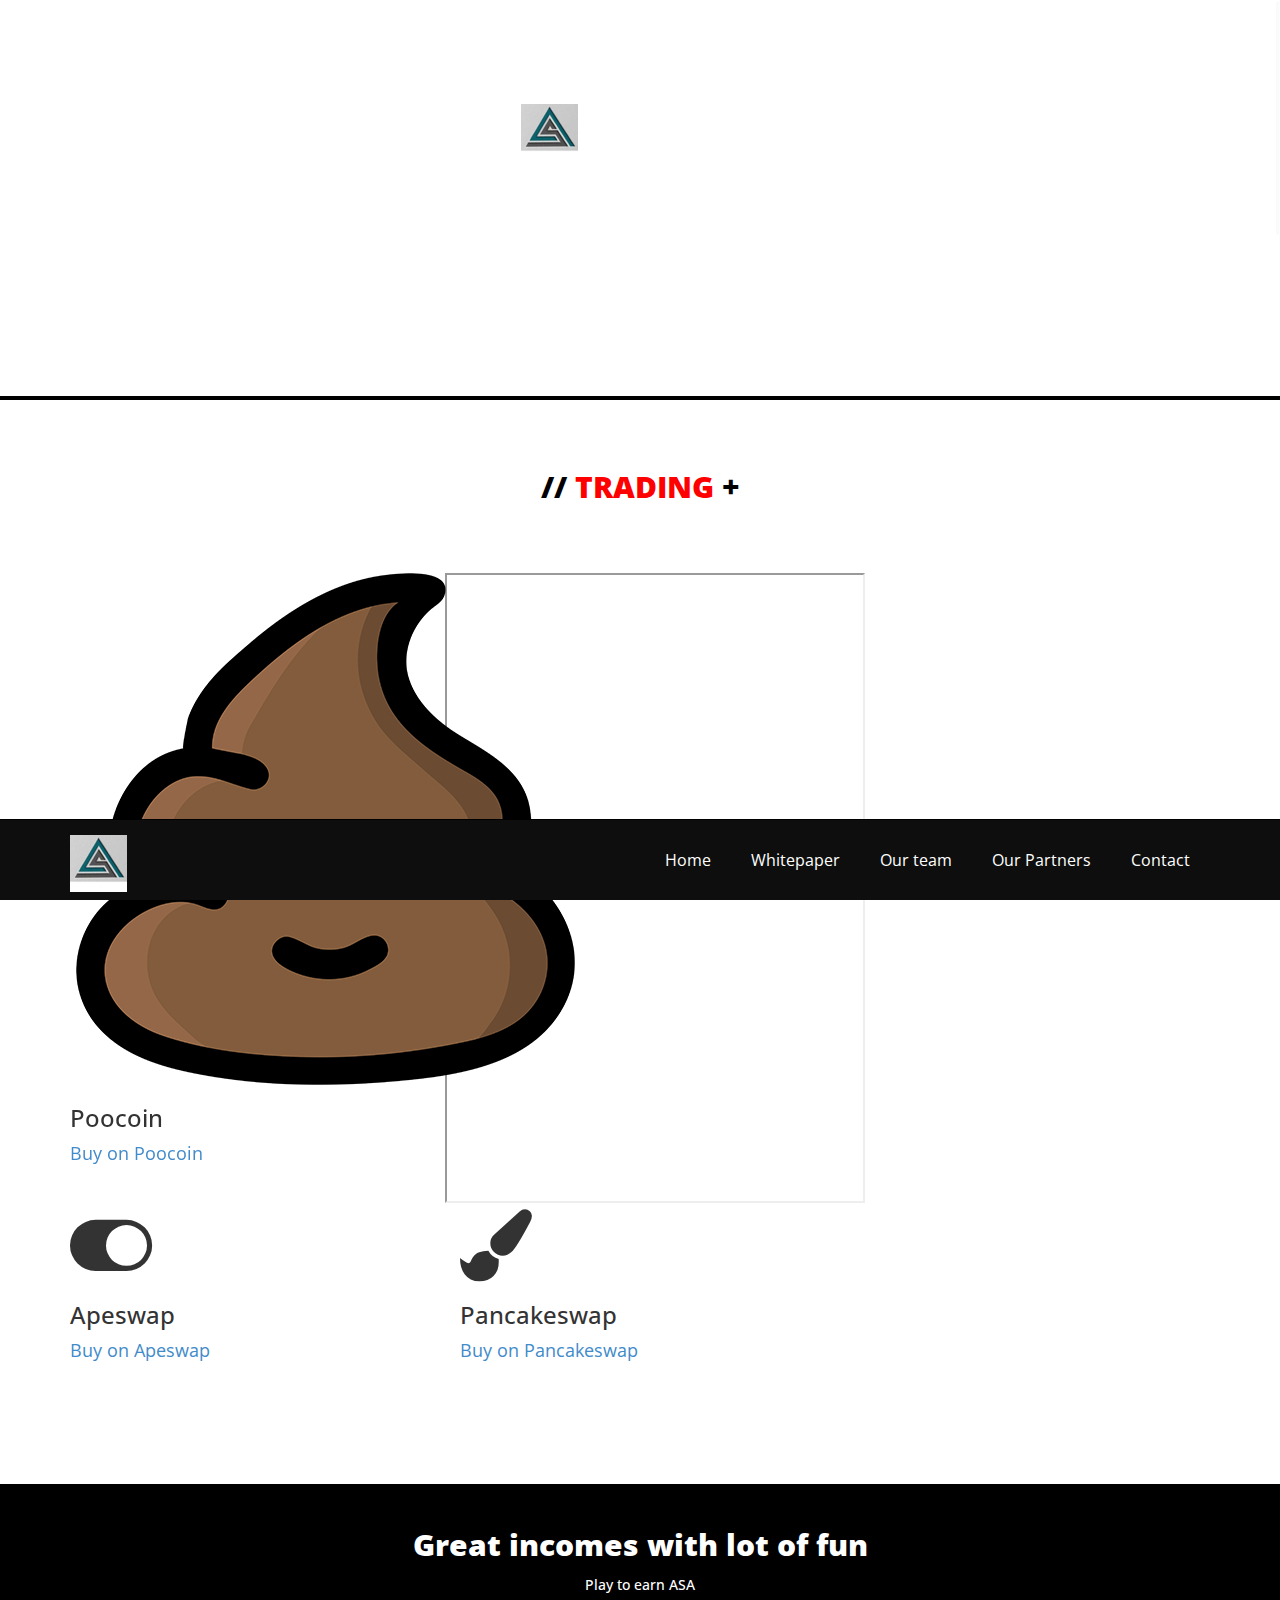
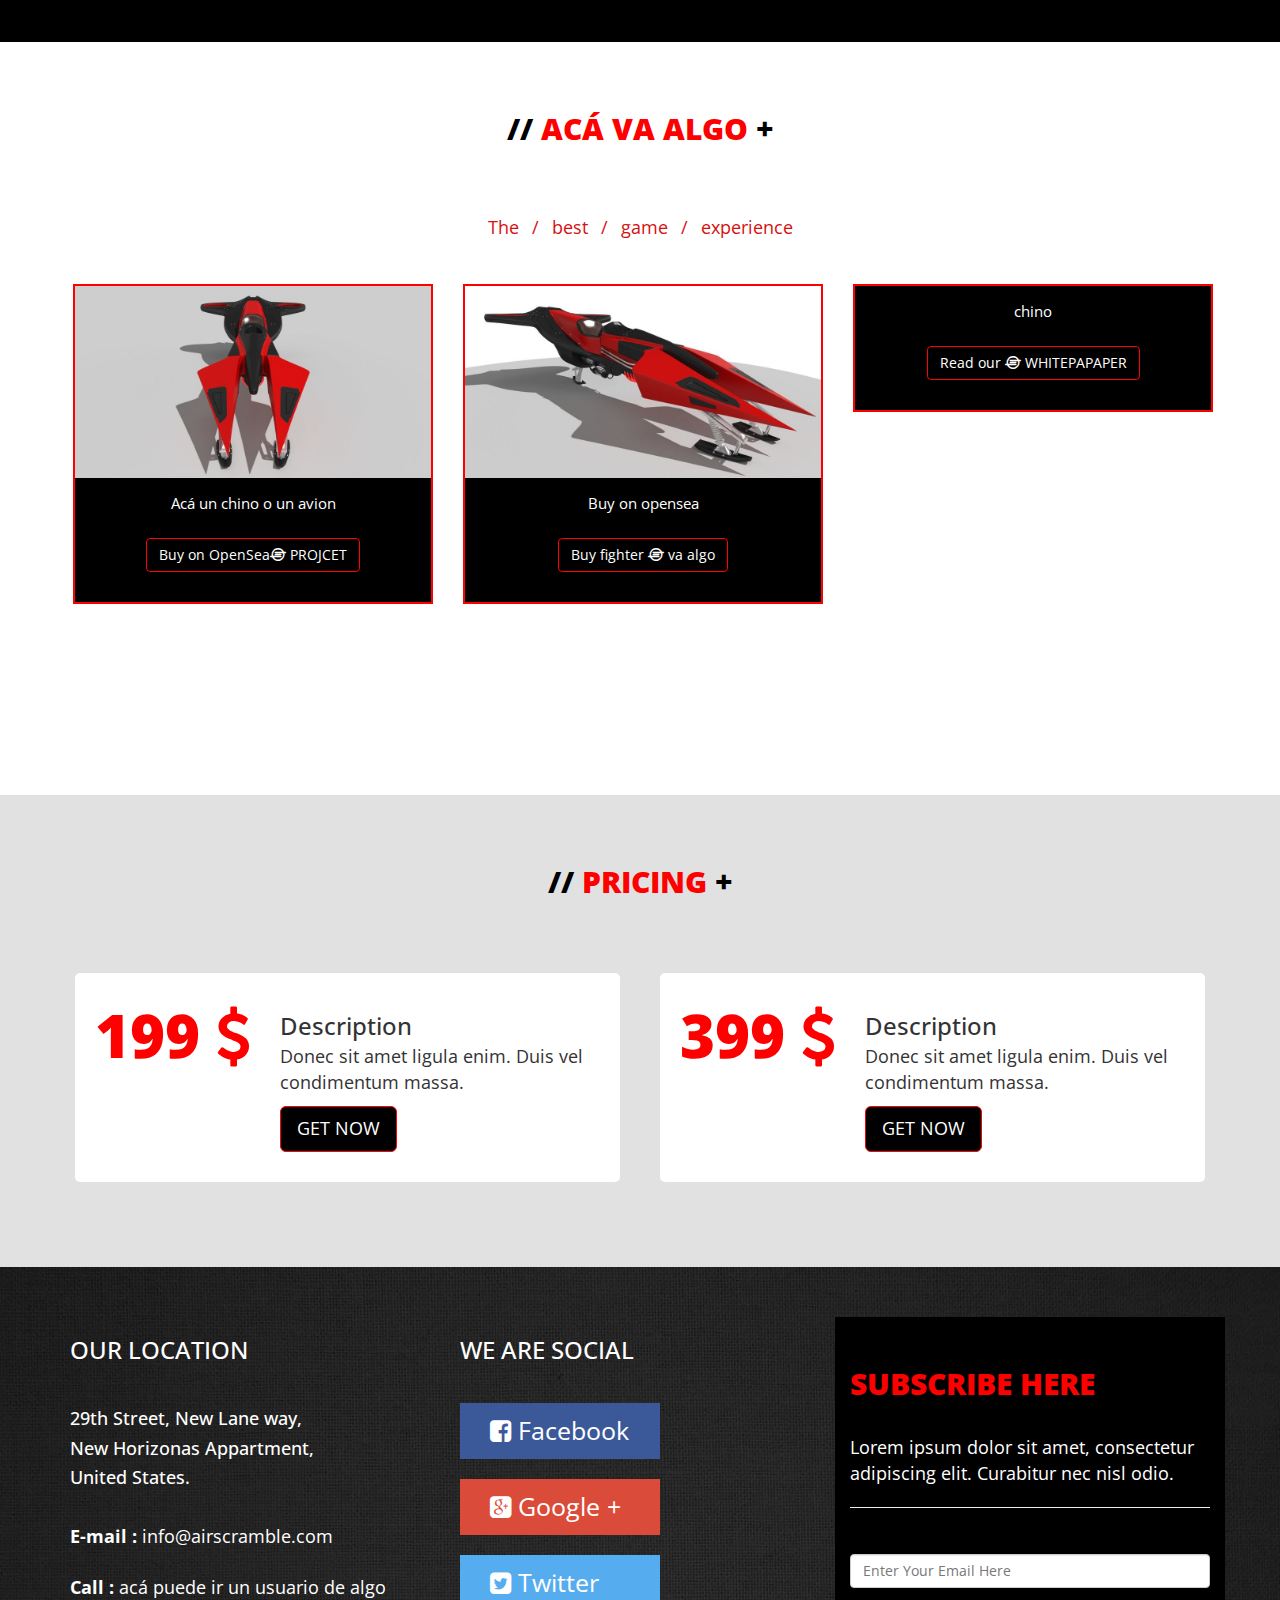
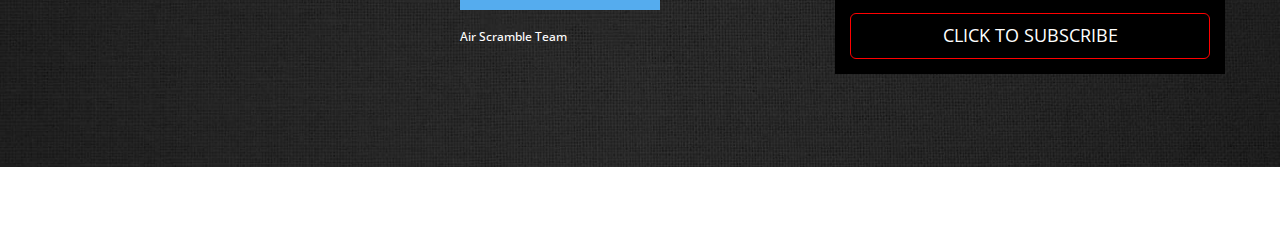
==== index.html @ b38fec0a "Update index.html" ====
<!DOCTYPE html>
<html xmlns="http://www.w3.org/1999/xhtml">
<head>
    <meta charset="utf-8" />
    <meta name="viewport" content="width=device-width, initial-scale=1, maximum-scale=1" />
    <meta name="description" content="Air Scramble" />
    <meta name="author" content="Hécuba entertainment" />
    <!--[if IE]>
        <meta http-equiv="X-UA-Compatible" content="IE=edge,chrome=1">
        <![endif]-->
    <title>Air Scramble</title>
    <!-- BOOTSTRAP CORE STYLE CSS -->
    <link href="vedio-backdiv/assets/css/bootstrap.css" rel="stylesheet" />
    <!-- Font-Aw0esome Icons Styles -->
    <link href="vedio-backdiv/assets/css/font-awesome.css" rel="stylesheet" />
     <!-- Pretty Photo For PopUp Styles -->
    <link href="vedio-backdiv/assets/css/prettyPhoto.css" rel="stylesheet" />
    <!-- CUSTOM STYLE CSS -->
    <link href="vedio-backdiv/assets/css/custom.css" rel="stylesheet" />    
    <!-- GOOGLE FONT -->
    <link href='http://fonts.googleapis.com/css?family=Open+Sans' rel='stylesheet' type='text/css' />
<link rel="apple-touch-icon" sizes="57x57" href="vedio-backdiv/assets/img/apple-icon-57x57.png">
<link rel="apple-touch-icon" sizes="60x60" href="vedio-backdiv/assets/img/apple-icon-60x60.png">
<link rel="apple-touch-icon" sizes="72x72" href="vedio-backdiv/assets/img/apple-icon-72x72.png">
<link rel="apple-touch-icon" sizes="76x76" href="vedio-backdiv/assets/img/apple-icon-76x76.png">
<link rel="apple-touch-icon" sizes="114x114" href="vedio-backdiv/assets/img/apple-icon-114x114.png">
<link rel="apple-touch-icon" sizes="120x120" href="vedio-backdiv/assets/img/apple-icon-120x120.png">
<link rel="apple-touch-icon" sizes="144x144" href="vedio-backdiv/assets/img/apple-icon-144x144.png">
<link rel="apple-touch-icon" sizes="152x152" href="vedio-backdiv/assets/img/apple-icon-152x152.png">
<link rel="apple-touch-icon" sizes="180x180" href="vedio-backdiv/assets/img/apple-icon-180x180.png">
<link rel="icon" type="image/png" sizes="192x192"  href="vedio-backdiv/assets/img/android-icon-192x192.png">
<link rel="icon" type="image/png" sizes="32x32" href="vedio-backdiv/assets/img/favicon-32x32.png">
<link rel="icon" type="image/png" sizes="96x96" href="vedio-backdiv/assets/img/favicon-96x96.png">
<link rel="icon" type="image/png" sizes="16x16" href="vedio-backdiv/assets/img/favicon-16x16.png">
<link rel="manifest" href="vedio-backdiv/assets/img/manifest.json">
<meta name="msapplication-TileColor" content="#ffffff">
<meta name="msapplication-TileImage" content="vedio-backdiv/assets/img/ms-icon-144x144.png">
<meta name="theme-color" content="#ffffff">

</head>
<body  >
    <div id="nav-wrapper" >
           <div class="navbar navbar-inverse " >
        <div class="container">
            <div class="navbar-header ">
                <button type="button" class="navbar-toggle" data-toggle="collapse" data-target=".navbar-collapse">
                    <span class="icon-bar"></span>
                    <span class="icon-bar"></span>
                    <span class="icon-bar"></span>
                </button>
                
                <a class="navbar-brand" href="#"><img src="vedio-backdiv/assets/img/apple-icon-57x57.png"></img></a>
            </div>
            <div class="navbar-collapse collapse move-me">
                <ul class="nav navbar-nav navbar-right">
                    <li><a href="#home-sec">Home</a></li>
                     <li><a href="#services-sec">Whitepaper</a></li>
                    <li><a href="#gallery-sec">Our team</a></li>
                     <li><a href="#price-sec">Our Partners</a></li>
                     <li><a href="#contact-sec">Contact</a></li>
                </ul>
            </div>
           
        </div>
    </div>
        </div>
   <!-- NAVBAR SECTION END-->
     <section id="home-sec"  class="player" data-property="{videoURL:'https://www.youtube.com/watch?v=sGSZvml04RM',containment:'self',autoPlay:true, mute:true, startAt:0, mute: true,showControls:false}" >
         <!-- change https://www.youtube.com/watch?v=Ycv5fNd4AeM to your youtube url-->
           <div class="overlay"  >
               <div class="container" >
                <div class="row text-center">
                    <div class="col-md-12">
			    <h1 >AIR <img src="vedio-backdiv/assets/img/apple-icon-57x57.png"></img> SCRAMBLE </h1> 
                         <h4  >
										Copy and paste the contract address in your favourite wallet

                        </h4>
                        <h4  >
										0xB8Dc89003B3F1937cDd0B57399CA241285E768E3 

                        </h4>
                    </div>
                </div>
                </div>
           </div>
            
         </section>
    <!-- HOME/VEDIO SECTION END-->
       <section id="services-sec"  >
<!-- 1. The <iframe> (video player) will replace this <div> tag. -->
<div id="video">
</div>
<script>
  // 2. This code loads the IFrame Player API code asynchronously.
  var tag = document.createElement('script');

  tag.src = "https://www.youtube.com/iframe_api";
  var firstScriptTag = document.getElementsByTagName('script')[0];
  firstScriptTag.parentNode.insertBefore(tag, firstScriptTag);

  // 3. This function creates an <iframe> (and YouTube player)
  //    after the API code downloads.
  var player;
  function onYouTubeIframeAPIReady() {
    player = new YT.Player('player', {
      width: '100%',
      videoId: 'sGSZvml04RM',
      playerVars: { 'autoplay': 1, 'playsinline': 1 },
      events: {
        'onReady': onPlayerReady
      }
    });
  }

  // 4. The API will call this function when the video player is ready.
  function onPlayerReady(event) {
     event.target.mute();
    event.target.playVideo();
  }
</script>

<style>
/* Make the youtube video responsive */
  .iframe-container{
    position: relative;
    width: 100%;
    padding-bottom: 56.25%;
    height: 0;
  }
  .iframe-container iframe{
    position: absolute;
    top:0;
    left: 0;
    width: 100%;
    height: 100%;
  }
</style>
           
            <div class="container basic-set" >
                <div class="row text-center">
                    <div class="col-md-12">
                        <h3 class="head-line"><span >//</span>   Trading <span > +</span> </h3>
                        
                    </div>
                </div>
           <div class="row" >
            <div class="col-lg-4 col-md-4 col-sm-4 col-xs-12">
                <div class="txt-block">

              
                <img src="vedio-backdiv/assets/img/poocoin512.png"></img>
									<h3>Poocoin</h3>
									<p>
										<a src="https://poocoin.app/tokens/0xb8dc89003b3f1937cdd0b57399ca241285e768e3">Buy on Poocoin</a>
									</p>
                      </div>
            </div>
<iframe
            src="https://poocoin.app/embed-swap?outputCurrency=0xB8Dc89003B3F1937cDd0B57399CA241285E768E3"
            width="420"
            height="630"
          ></iframe>
            <div class="col-lg-4 col-md-4 col-sm-4 col-xs-12">
                <div class="txt-block">

              
                <i class="fa fa-toggle-on fa-4x"></i>
									<h3>Apeswap</h3>
									<p>
										<a src="https://apeswap.finance/swap">Buy on Apeswap</a>
									</p>
                      </div>
            </div>
            <div class="col-lg-4 col-md-4 col-sm-4 col-xs-12">
                <div class="txt-block">

              
                <i class="fa fa-paint-brush fa-4x"></i>
									<h3>Pancakeswap</h3>
									<p>
										<a src="https://pancakeswap.finance/swap">Buy on Pancakeswap</a> 
									</p>

                      </div>
            </div>
        </div>
           </div>
           </section>
     <!-- SERVICES SECTION END-->
    <section id="Just-text"   >
        <div class="container mid-txt" >
                <div class="row text-center">
                    <div class="col-md-12">
                        Great incomes with lot of fun
                        <h5>Play to earn ASA</h5>
                        </div>
                    </div>
            </div>

    </section>
     <!-- JUST TEXT SECTION END-->
    <section id="gallery-sec"   >

           
            <div class="container basic-set" >
                <div class="row text-center">
                    <div class="col-md-12">
                        <h3 class="head-line" style="padding-bottom:10px;"><span >//</span>  Acá va algo <span > +</span> </h3>
                        
                    </div>
                </div>
                <div id="port-folio" >
                      <div class="row ">
                          <ul id="filters">
						<li><span class="filter active" data-filter="HTML BOOTSTRAP WORDPRESS">The </span></li>
						<li><span class="filter">/</span></li>
						<li><span class="filter" data-filter="HTML">best</span></li>
						<li><span class="filter">/</span></li>
						<li><span class="filter" data-filter="BOOTSTRAP">game</span></li>
						<li><span class="filter">/</span></li>
						<li><span class="filter" data-filter="WORDPRESS">experience</span></li>
					</ul>
                <div class="col-md-4 " style="  ">

                    <div class="portfolio-item BOOTSTRAP mix_all" data-cat="BOOTSTRAP" style="  display: inline-block; opacity: 1;">


                        <img src="vedio-backdiv/assets/img/portfolio/nave-roja-1.jpg" class="img-responsive " alt="" />
                        <div class="overlay">
                            <p>
                                <small>
                                Acá un chino o un avion
                                </small>
                               
                            </p>
                            <a class="preview btn btn-primary black-btn" title="Image Title Here" href="https://opensea.io/explore-collections" >Buy on OpenSea<i class="fa fa-ioxhost"></i> PROJCET</a>

                        </div>
                    </div>
                </div>
                <div class="col-md-4 " style="  ">

                    <div class="portfolio-item BOOTSTRAP mix_all" data-cat="BOOTSTRAP" style="  display: inline-block; opacity: 1;">


                        <img src="vedio-backdiv/assets/img/portfolio/nave-roja-2.jpg" class="img-responsive " alt="" />
                        <div class="overlay">
                            <p>
                                <small>
                                Buy on opensea
                                </small>
                               
                            </p>
                            <a class="preview btn btn-primary black-btn" title="Image Title Here" href="vedio-backvid/assets/img/portfolio/1612w1e5-900.jpg" >Buy fighter <i class="fa fa-ioxhost"></i> va algo</a>

                        </div>
                    </div>
                </div>
                <div class="col-md-4 " style="  ">

                    <div class="portfolio-item WORDPRESS mix_all" data-cat="WORDPRESS" style="  display: inline-block; opacity: 1;">


                        <img src="vedio-backvid/assets/img/portfolio/1612w1e5-900.jpg" class="img-responsive " alt="" />
                        <div class="overlay">
                          <p>
                                <small>
                                chino
                                </small>
                               
                            </p>
                            <a class="preview btn btn-primary black-btn" title="Acá el título" href="vedio-backdiv/assets/img/portfolio/c.jpg" >Read our <i class="fa fa-ioxhost"></i> WHITEPAPAPER</a>

                        </div>
                    </div>
                </div>

            </div>

           
                </div>
                </div>
         </section>
     <!-- GALLERY/PORTFOLIO  SECTION END-->

    <section id="price-sec"    >

           
            <div class="container basic-set">
                <div class="row text-center">
                    <div class="col-md-12">
                        <h3 class="head-line"><span >//</span>  Pricing <span > +</span> </h3>
                        
                    </div>
                </div>
                <div class="row ">
                    <div class="col-md-6">
                        <div class="price-div" >
                            <ul class="media-list">
                        <li class="media">
        <span class="pull-left price-cls"  >
         199 <i class="fa fa-dollar"></i>
        </span>
        <div class="media-body">
            
            <h3 class="media-heading" >Description</h3>
          <p>
              Donec sit amet ligula enim. Duis vel condimentum massa.
          </p>
            <a href="#" class="btn btn-primary black-btn btn-lg"  >GET NOW</a>
            </div>
                            </li>
                  
      
    </ul>
                        </div>
                        
                    </div>
                    <div class="col-md-6">
                        <div class="price-div" >
                            <ul class="media-list">
                        <li class="media">
        <span class="pull-left price-cls"  >
         399 <i class="fa fa-dollar"></i>
        </span>
        <div class="media-body">
            
            <h3 class="media-heading" >Description</h3>
          <p>
              Donec sit amet ligula enim. Duis vel condimentum massa.
          </p>
            <a href="#" class="btn btn-primary black-btn btn-lg"  >GET NOW</a>
            </div>
                            </li>
                  
      
    </ul>
                        </div>
                        
                    </div>
                </div>
                </div>
         </section>
     <!-- PRICING  SECTION END-->
       <section id="contact-sec"  >
           <div class="overlay">           
            <div class="container basic-set">
           <div class="row " >
           <div class="col-md-4 col-sm-4" >
               <h3>OUR LOCATION</h3>
               <br />
              <h4>29th Street, New Lane way,</h4>
                <h4>New Horizonas Appartment,</h4>
                <h4>United States.</h4>
              <br />
               <strong>E-mail :</strong> info@airscramble.com
                 <br /><br />
               <strong>Call :</strong> acá puede ir un usuario de algo
                </div>
                <div class="col-md-4 col-sm-4">
                   <h3>WE ARE SOCIAL</h3>
                    <div class="social">
                          <a href="#" style="background-color:#3b5998;"><i class="fa fa-facebook-square " ></i>  Facebook </a>
                          <a href="#" style="background-color:#db4b39;"><i class="fa fa-google-plus-square " ></i>  Google + </a>
               <a href="#" style="background-color:#55acee;"><i class="fa fa-twitter-square " ></i>  Twitter </a>
                    </div>
                   <h6> Air Scramble Team</h6>
             
              
                </div>
               
               <div class="col-md-4 col-sm-4 subscribe"  >
                   
                   <h2 >SUBSCRIBE HERE</h2>
                   <br />
                   <p>
                       Lorem ipsum dolor sit amet, consectetur adipiscing elit. 
                       Curabitur nec nisl odio. 
                   </p>
                  
                   <hr />
                    <br />
                   <div class="form-group">
                       <input type="text" placeholder="Enter Your Email Here" class="form-control" />
                       <br />
                       <a href="#" class="btn btn-primary btn-lg btn-block black-btn" >CLICK TO SUBSCRIBE </a> 

                   </div>
               </div>
        </div>
                </div>
               </div>
       </section>
       <!-- CONTACT  SECTION END-->

    <!-- JAVASCRIPT FILES PLACED AT THE BOTTOM TO REDUCE THE LOADING TIME  -->
    <!-- CORE JQUERY  -->
    <script src="vedio-backdiv/assets/js/jquery-1.11.1.js"></script>
    <!-- BOOTSTRAP SCRIPTS  -->
    <script src="vedio-backdiv/assets/js/bootstrap.js"></script>
     <!-- EASING SCROLL SCRIPTS PLUGIN  -->
    <script src="vedio-backdiv/assets/js/jquery.easing.min.js"></script>
     <!-- VEDIO SCRIPT SCRIPTS  -->
    <script src="vedio-backdiv/assets/js/jquery.mb.YTPlayer.js"></script>
     <!-- PRETTY PHOTO SCRIPTS  -->
    <script src="vedio-backdiv/assets/js/jquery.prettyPhoto.js"></script>
     <!-- PORTFOLIO FILTER SCRIPTS  -->
    <script src="vedio-backdiv/assets/js/jquery.mixitup.min.js"></script>
     <!--SCRIPT FOR NICE LOOKING SCROLLBAR  -->
    <script src="vedio-backdiv/assets/js/jquery.nicescroll.min.js"></script>
    <!-- CUSTOM SCRIPTS  -->
    <script src="vedio-backdiv/assets/js/custom.js"></script>
    
</body>
</html>
---- vedio-backdiv/assets/css/prettyPhoto.css ----
div.pp_default .pp_top,div.pp_default .pp_top .pp_middle,div.pp_default .pp_top .pp_left,div.pp_default .pp_top .pp_right,div.pp_default .pp_bottom,div.pp_default .pp_bottom .pp_left,div.pp_default .pp_bottom .pp_middle,div.pp_default .pp_bottom .pp_right{height:13px}
div.pp_default .pp_top .pp_left{background:url(../img/prettyPhoto/default/sprite.png) -78px -93px no-repeat}
div.pp_default .pp_top .pp_middle{background:url(../img/prettyPhoto/default/sprite_x.png) top left repeat-x}
div.pp_default .pp_top .pp_right{background:url(../img/prettyPhoto/default/sprite.png) -112px -93px no-repeat}
div.pp_default .pp_content .ppt{color:#f8f8f8}
div.pp_default .pp_content_container .pp_left{background:url(../img/prettyPhoto/default/sprite_y.png) -7px 0 repeat-y;padding-left:13px}
div.pp_default .pp_content_container .pp_right{background:url(../img/prettyPhoto/default/sprite_y.png) top right repeat-y;padding-right:13px}
div.pp_default .pp_next:hover{background:url(../img/prettyPhoto/default/sprite_next.png) center right no-repeat;cursor:pointer}
div.pp_default .pp_previous:hover{background:url(../img/prettyPhoto/default/sprite_prev.png) center left no-repeat;cursor:pointer}
div.pp_default .pp_expand{background:url(../img/prettyPhoto/default/sprite.png) 0 -29px no-repeat;cursor:pointer;width:28px;height:28px}
div.pp_default .pp_expand:hover{background:url(../img/prettyPhoto/default/sprite.png) 0 -56px no-repeat;cursor:pointer}
div.pp_default .pp_contract{background:url(../img/prettyPhoto/default/sprite.png) 0 -84px no-repeat;cursor:pointer;width:28px;height:28px}
div.pp_default .pp_contract:hover{background:url(../img/prettyPhoto/default/sprite.png) 0 -113px no-repeat;cursor:pointer}
div.pp_default .pp_close{width:30px;height:30px;background:url(../img/prettyPhoto/default/sprite.png) 2px 1px no-repeat;cursor:pointer}
div.pp_default .pp_gallery ul li a{background:url(../img/prettyPhoto/default/default_thumb.png) center center #f8f8f8;border:1px solid #aaa}
div.pp_default .pp_social{margin-top:7px}
div.pp_default .pp_gallery a.pp_arrow_previous,div.pp_default .pp_gallery a.pp_arrow_next{position:static;left:auto}
div.pp_default .pp_nav .pp_play,div.pp_default .pp_nav .pp_pause{background:url(../img/prettyPhoto/default/sprite.png) -51px 1px no-repeat;height:30px;width:30px}
div.pp_default .pp_nav .pp_pause{background-position:-51px -29px}
div.pp_default a.pp_arrow_previous,div.pp_default a.pp_arrow_next{background:url(../img/prettyPhoto/default/sprite.png) -31px -3px no-repeat;height:20px;width:20px;margin:4px 0 0}
div.pp_default a.pp_arrow_next{left:52px;background-position:-82px -3px}
div.pp_default .pp_content_container .pp_details{margin-top:5px}
div.pp_default .pp_nav{clear:none;height:30px;width:110px;position:relative}
div.pp_default .pp_nav .currentTextHolder{font-family:Georgia;font-style:italic;color:#999;font-size:11px;left:75px;line-height:25px;position:absolute;top:2px;margin:0;padding:0 0 0 10px}
div.pp_default .pp_close:hover,div.pp_default .pp_nav .pp_play:hover,div.pp_default .pp_nav .pp_pause:hover,div.pp_default .pp_arrow_next:hover,div.pp_default .pp_arrow_previous:hover{opacity:0.7}
div.pp_default .pp_description{font-size:11px;font-weight:700;line-height:14px;margin:5px 50px 5px 0}
div.pp_default .pp_bottom .pp_left{background:url(../img/prettyPhoto/default/sprite.png) -78px -127px no-repeat}
div.pp_default .pp_bottom .pp_middle{background:url(../img/prettyPhoto/default/sprite_x.png) bottom left repeat-x}
div.pp_default .pp_bottom .pp_right{background:url(../img/prettyPhoto/default/sprite.png) -112px -127px no-repeat}
div.pp_default .pp_loaderIcon{background:url(../img/prettyPhoto/default/loader.gif) center center no-repeat}
div.light_rounded .pp_top .pp_left{background:url(../img/prettyPhoto/light_rounded/sprite.png) -88px -53px no-repeat}
div.light_rounded .pp_top .pp_right{background:url(../img/prettyPhoto/light_rounded/sprite.png) -110px -53px no-repeat}
div.light_rounded .pp_next:hover{background:url(../img/prettyPhoto/light_rounded/btnNext.png) center right no-repeat;cursor:pointer}
div.light_rounded .pp_previous:hover{background:url(../img/prettyPhoto/light_rounded/btnPrevious.png) center left no-repeat;cursor:pointer}
div.light_rounded .pp_expand{background:url(../img/prettyPhoto/light_rounded/sprite.png) -31px -26px no-repeat;cursor:pointer}
div.light_rounded .pp_expand:hover{background:url(../img/prettyPhoto/light_rounded/sprite.png) -31px -47px no-repeat;cursor:pointer}
div.light_rounded .pp_contract{background:url(../img/prettyPhoto/light_rounded/sprite.png) 0 -26px no-repeat;cursor:pointer}
div.light_rounded .pp_contract:hover{background:url(../img/prettyPhoto/light_rounded/sprite.png) 0 -47px no-repeat;cursor:pointer}
div.light_rounded .pp_close{width:75px;height:22px;background:url(../img/prettyPhoto/light_rounded/sprite.png) -1px -1px no-repeat;cursor:pointer}
div.light_rounded .pp_nav .pp_play{background:url(../img/prettyPhoto/light_rounded/sprite.png) -1px -100px no-repeat;height:15px;width:14px}
div.light_rounded .pp_nav .pp_pause{background:url(../img/prettyPhoto/light_rounded/sprite.png) -24px -100px no-repeat;height:15px;width:14px}
div.light_rounded .pp_arrow_previous{background:url(../img/prettyPhoto/light_rounded/sprite.png) 0 -71px no-repeat}
div.light_rounded .pp_arrow_next{background:url(../img/prettyPhoto/light_rounded/sprite.png) -22px -71px no-repeat}
div.light_rounded .pp_bottom .pp_left{background:url(../img/prettyPhoto/light_rounded/sprite.png) -88px -80px no-repeat}
div.light_rounded .pp_bottom .pp_right{background:url(../img/prettyPhoto/light_rounded/sprite.png) -110px -80px no-repeat}
div.dark_rounded .pp_top .pp_left{background:url(../img/prettyPhoto/dark_rounded/sprite.png) -88px -53px no-repeat}
div.dark_rounded .pp_top .pp_right{background:url(../img/prettyPhoto/dark_rounded/sprite.png) -110px -53px no-repeat}
div.dark_rounded .pp_content_container .pp_left{background:url(../img/prettyPhoto/dark_rounded/contentPattern.png) top left repeat-y}
div.dark_rounded .pp_content_container .pp_right{background:url(../img/prettyPhoto/dark_rounded/contentPattern.png) top right repeat-y}
div.dark_rounded .pp_next:hover{background:url(../img/prettyPhoto/dark_rounded/btnNext.png) center right no-repeat;cursor:pointer}
div.dark_rounded .pp_previous:hover{background:url(../img/prettyPhoto/dark_rounded/btnPrevious.png) center left no-repeat;cursor:pointer}
div.dark_rounded .pp_expand{background:url(../img/prettyPhoto/dark_rounded/sprite.png) -31px -26px no-repeat;cursor:pointer}
div.dark_rounded .pp_expand:hover{background:url(../img/prettyPhoto/dark_rounded/sprite.png) -31px -47px no-repeat;cursor:pointer}
div.dark_rounded .pp_contract{background:url(../img/prettyPhoto/dark_rounded/sprite.png) 0 -26px no-repeat;cursor:pointer}
div.dark_rounded .pp_contract:hover{background:url(../img/prettyPhoto/dark_rounded/sprite.png) 0 -47px no-repeat;cursor:pointer}
div.dark_rounded .pp_close{width:75px;height:22px;background:url(../img/prettyPhoto/dark_rounded/sprite.png) -1px -1px no-repeat;cursor:pointer}
div.dark_rounded .pp_description{margin-right:85px;color:#fff}
div.dark_rounded .pp_nav .pp_play{background:url(../img/prettyPhoto/dark_rounded/sprite.png) -1px -100px no-repeat;height:15px;width:14px}
div.dark_rounded .pp_nav .pp_pause{background:url(../img/prettyPhoto/dark_rounded/sprite.png) -24px -100px no-repeat;height:15px;width:14px}
div.dark_rounded .pp_arrow_previous{background:url(../img/prettyPhoto/dark_rounded/sprite.png) 0 -71px no-repeat}
div.dark_rounded .pp_arrow_next{background:url(../img/prettyPhoto/dark_rounded/sprite.png) -22px -71px no-repeat}
div.dark_rounded .pp_bottom .pp_left{background:url(../img/prettyPhoto/dark_rounded/sprite.png) -88px -80px no-repeat}
div.dark_rounded .pp_bottom .pp_right{background:url(../img/prettyPhoto/dark_rounded/sprite.png) -110px -80px no-repeat}
div.dark_rounded .pp_loaderIcon{background:url(../img/prettyPhoto/dark_rounded/loader.gif) center center no-repeat}
div.dark_square .pp_left,div.dark_square .pp_middle,div.dark_square .pp_right,div.dark_square .pp_content{background:#000}
div.dark_square .pp_description{color:#fff;margin:0 85px 0 0}
div.dark_square .pp_loaderIcon{background:url(../img/prettyPhoto/dark_square/loader.gif) center center no-repeat}
div.dark_square .pp_expand{background:url(../img/prettyPhoto/dark_square/sprite.png) -31px -26px no-repeat;cursor:pointer}
div.dark_square .pp_expand:hover{background:url(../img/prettyPhoto/dark_square/sprite.png) -31px -47px no-repeat;cursor:pointer}
div.dark_square .pp_contract{background:url(../img/prettyPhoto/dark_square/sprite.png) 0 -26px no-repeat;cursor:pointer}
div.dark_square .pp_contract:hover{background:url(../img/prettyPhoto/dark_square/sprite.png) 0 -47px no-repeat;cursor:pointer}
div.dark_square .pp_close{width:75px;height:22px;background:url(../img/prettyPhoto/dark_square/sprite.png) -1px -1px no-repeat;cursor:pointer}
div.dark_square .pp_nav{clear:none}
div.dark_square .pp_nav .pp_play{background:url(../img/prettyPhoto/dark_square/sprite.png) -1px -100px no-repeat;height:15px;width:14px}
div.dark_square .pp_nav .pp_pause{background:url(../img/prettyPhoto/dark_square/sprite.png) -24px -100px no-repeat;height:15px;width:14px}
div.dark_square .pp_arrow_previous{background:url(../img/prettyPhoto/dark_square/sprite.png) 0 -71px no-repeat}
div.dark_square .pp_arrow_next{background:url(../img/prettyPhoto/dark_square/sprite.png) -22px -71px no-repeat}
div.dark_square .pp_next:hover{background:url(../img/prettyPhoto/dark_square/btnNext.png) center right no-repeat;cursor:pointer}
div.dark_square .pp_previous:hover{background:url(../img/prettyPhoto/dark_square/btnPrevious.png) center left no-repeat;cursor:pointer}
div.light_square .pp_expand{background:url(../img/prettyPhoto/light_square/sprite.png) -31px -26px no-repeat;cursor:pointer}
div.light_square .pp_expand:hover{background:url(../img/prettyPhoto/light_square/sprite.png) -31px -47px no-repeat;cursor:pointer}
div.light_square .pp_contract{background:url(../img/prettyPhoto/light_square/sprite.png) 0 -26px no-repeat;cursor:pointer}
div.light_square .pp_contract:hover{background:url(../img/prettyPhoto/light_square/sprite.png) 0 -47px no-repeat;cursor:pointer}
div.light_square .pp_close{width:75px;height:22px;background:url(../img/prettyPhoto/light_square/sprite.png) -1px -1px no-repeat;cursor:pointer}
div.light_square .pp_nav .pp_play{background:url(../img/prettyPhoto/light_square/sprite.png) -1px -100px no-repeat;height:15px;width:14px}
div.light_square .pp_nav .pp_pause{background:url(../img/prettyPhoto/light_square/sprite.png) -24px -100px no-repeat;height:15px;width:14px}
div.light_square .pp_arrow_previous{background:url(../img/prettyPhoto/light_square/sprite.png) 0 -71px no-repeat}
div.light_square .pp_arrow_next{background:url(../img/prettyPhoto/light_square/sprite.png) -22px -71px no-repeat}
div.light_square .pp_next:hover{background:url(../img/prettyPhoto/light_square/btnNext.png) center right no-repeat;cursor:pointer}
div.light_square .pp_previous:hover{background:url(../img/prettyPhoto/light_square/btnPrevious.png) center left no-repeat;cursor:pointer}
div.facebook .pp_top .pp_left{background:url(../img/prettyPhoto/facebook/sprite.png) -88px -53px no-repeat}
div.facebook .pp_top .pp_middle{background:url(../img/prettyPhoto/facebook/contentPatternTop.png) top left repeat-x}
div.facebook .pp_top .pp_right{background:url(../img/prettyPhoto/facebook/sprite.png) -110px -53px no-repeat}
div.facebook .pp_content_container .pp_left{background:url(../img/prettyPhoto/facebook/contentPatternLeft.png) top left repeat-y}
div.facebook .pp_content_container .pp_right{background:url(../img/prettyPhoto/facebook/contentPatternRight.png) top right repeat-y}
div.facebook .pp_expand{background:url(../img/prettyPhoto/facebook/sprite.png) -31px -26px no-repeat;cursor:pointer}
div.facebook .pp_expand:hover{background:url(../img/prettyPhoto/facebook/sprite.png) -31px -47px no-repeat;cursor:pointer}
div.facebook .pp_contract{background:url(../img/prettyPhoto/facebook/sprite.png) 0 -26px no-repeat;cursor:pointer}
div.facebook .pp_contract:hover{background:url(../img/prettyPhoto/facebook/sprite.png) 0 -47px no-repeat;cursor:pointer}
div.facebook .pp_close{width:22px;height:22px;background:url(../img/prettyPhoto/facebook/sprite.png) -1px -1px no-repeat;cursor:pointer}
div.facebook .pp_description{margin:0 37px 0 0}
div.facebook .pp_loaderIcon{background:url(../img/prettyPhoto/facebook/loader.gif) center center no-repeat}
div.facebook .pp_arrow_previous{background:url(../img/prettyPhoto/facebook/sprite.png) 0 -71px no-repeat;height:22px;margin-top:0;width:22px}
div.facebook .pp_arrow_previous.disabled{background-position:0 -96px;cursor:default}
div.facebook .pp_arrow_next{background:url(../img/prettyPhoto/facebook/sprite.png) -32px -71px no-repeat;height:22px;margin-top:0;width:22px}
div.facebook .pp_arrow_next.disabled{background-position:-32px -96px;cursor:default}
div.facebook .pp_nav{margin-top:0}
div.facebook .pp_nav p{font-size:15px;padding:0 3px 0 4px}
div.facebook .pp_nav .pp_play{background:url(../img/prettyPhoto/facebook/sprite.png) -1px -123px no-repeat;height:22px;width:22px}
div.facebook .pp_nav .pp_pause{background:url(../img/prettyPhoto/facebook/sprite.png) -32px -123px no-repeat;height:22px;width:22px}
div.facebook .pp_next:hover{background:url(../img/prettyPhoto/facebook/btnNext.png) center right no-repeat;cursor:pointer}
div.facebook .pp_previous:hover{background:url(../img/prettyPhoto/facebook/btnPrevious.png) center left no-repeat;cursor:pointer}
div.facebook .pp_bottom .pp_left{background:url(../img/prettyPhoto/facebook/sprite.png) -88px -80px no-repeat}
div.facebook .pp_bottom .pp_middle{background:url(../img/prettyPhoto/facebook/contentPatternBottom.png) top left repeat-x}
div.facebook .pp_bottom .pp_right{background:url(../img/prettyPhoto/facebook/sprite.png) -110px -80px no-repeat}
div.pp_pic_holder a:focus{outline:none}
div.pp_overlay{background:#000;display:none;left:0;position:absolute;top:0;width:100%;z-index:9500}
div.pp_pic_holder{display:none;position:absolute;width:100px;z-index:10000}
.pp_content{height:40px;min-width:40px}
* html .pp_content{width:40px}
.pp_content_container{position:relative;text-align:left;width:100%}
.pp_content_container .pp_left{padding-left:20px}
.pp_content_container .pp_right{padding-right:20px}
.pp_content_container .pp_details{float:left;margin:10px 0 2px}
.pp_description{display:none;margin:0}
.pp_social{float:left;margin:0}
.pp_social .facebook{float:left;margin-left:5px;width:55px;overflow:hidden}
.pp_social .twitter{float:left}
.pp_nav{clear:right;float:left;margin:3px 10px 0 0}
.pp_nav p{float:left;white-space:nowrap;margin:2px 4px}
.pp_nav .pp_play,.pp_nav .pp_pause{float:left;margin-right:4px;text-indent:-10000px}
a.pp_arrow_previous,a.pp_arrow_next{display:block;float:left;height:15px;margin-top:3px;overflow:hidden;text-indent:-10000px;width:14px}
.pp_hoverContainer{position:absolute;top:0;width:100%;z-index:2000}
.pp_gallery{display:none;left:50%;margin-top:-50px;position:absolute;z-index:10000}
.pp_gallery div{float:left;overflow:hidden;position:relative}
.pp_gallery ul{float:left;height:35px;position:relative;white-space:nowrap;margin:0 0 0 5px;padding:0}
.pp_gallery ul a{border:1px rgba(0,0,0,0.5) solid;display:block;float:left;height:33px;overflow:hidden}
.pp_gallery ul a img{border:0}
.pp_gallery li{display:block;float:left;margin:0 5px 0 0;padding:0}
.pp_gallery li.default a{background:url(../img/prettyPhoto/facebook/default_thumbnail.gif) 0 0 no-repeat;display:block;height:33px;width:50px}
.pp_gallery .pp_arrow_previous,.pp_gallery .pp_arrow_next{margin-top:7px!important}
a.pp_next{background:url(../img/prettyPhoto/light_rounded/btnNext.png) 10000px 10000px no-repeat;display:block;float:right;height:100%;text-indent:-10000px;width:49%}
a.pp_previous{background:url(../img/prettyPhoto/light_rounded/btnNext.png) 10000px 10000px no-repeat;display:block;float:left;height:100%;text-indent:-10000px;width:49%}
a.pp_expand,a.pp_contract{cursor:pointer;display:none;height:20px;position:absolute;right:30px;text-indent:-10000px;top:10px;width:20px;z-index:20000}
a.pp_close{position:absolute;right:0;top:0;display:block;line-height:22px;text-indent:-10000px}
.pp_loaderIcon{display:block;height:24px;left:50%;position:absolute;top:50%;width:24px;margin:-12px 0 0 -12px}
#pp_full_res{line-height:1!important}
#pp_full_res .pp_inline{text-align:left}
#pp_full_res .pp_inline p{margin:0 0 15px}
div.ppt{color:#fff;display:none;font-size:17px;z-index:9999;margin:0 0 5px 15px}
div.pp_default .pp_content,div.light_rounded .pp_content{background-color:#fff}
div.pp_default #pp_full_res .pp_inline,div.light_rounded .pp_content .ppt,div.light_rounded #pp_full_res .pp_inline,div.light_square .pp_content .ppt,div.light_square #pp_full_res .pp_inline,div.facebook .pp_content .ppt,div.facebook #pp_full_res .pp_inline{color:#000}
div.pp_default .pp_gallery ul li a:hover,div.pp_default .pp_gallery ul li.selected a,.pp_gallery ul a:hover,.pp_gallery li.selected a{border-color:#fff}
div.pp_default .pp_details,div.light_rounded .pp_details,div.dark_rounded .pp_details,div.dark_square .pp_details,div.light_square .pp_details,div.facebook .pp_details{position:relative}
div.light_rounded .pp_top .pp_middle,div.light_rounded .pp_content_container .pp_left,div.light_rounded .pp_content_container .pp_right,div.light_rounded .pp_bottom .pp_middle,div.light_square .pp_left,div.light_square .pp_middle,div.light_square .pp_right,div.light_square .pp_content,div.facebook .pp_content{background:#fff}
div.light_rounded .pp_description,div.light_square .pp_description{margin-right:85px}
div.light_rounded .pp_gallery a.pp_arrow_previous,div.light_rounded .pp_gallery a.pp_arrow_next,div.dark_rounded .pp_gallery a.pp_arrow_previous,div.dark_rounded .pp_gallery a.pp_arrow_next,div.dark_square .pp_gallery a.pp_arrow_previous,div.dark_square .pp_gallery a.pp_arrow_next,div.light_square .pp_gallery a.pp_arrow_previous,div.light_square .pp_gallery a.pp_arrow_next{margin-top:12px!important}
div.light_rounded .pp_arrow_previous.disabled,div.dark_rounded .pp_arrow_previous.disabled,div.dark_square .pp_arrow_previous.disabled,div.light_square .pp_arrow_previous.disabled{background-position:0 -87px;cursor:default}
div.light_rounded .pp_arrow_next.disabled,div.dark_rounded .pp_arrow_next.disabled,div.dark_square .pp_arrow_next.disabled,div.light_square .pp_arrow_next.disabled{background-position:-22px -87px;cursor:default}
div.light_rounded .pp_loaderIcon,div.light_square .pp_loaderIcon{background:url(../img/prettyPhoto/light_rounded/loader.gif) center center no-repeat}
div.dark_rounded .pp_top .pp_middle,div.dark_rounded .pp_content,div.dark_rounded .pp_bottom .pp_middle{background:url(../img/prettyPhoto/dark_rounded/contentPattern.png) top left repeat}
div.dark_rounded .currentTextHolder,div.dark_square .currentTextHolder{color:#c4c4c4}
div.dark_rounded #pp_full_res .pp_inline,div.dark_square #pp_full_res .pp_inline{color:#fff}
.pp_top,.pp_bottom{height:20px;position:relative}
* html .pp_top,* html .pp_bottom{padding:0 20px}
.pp_top .pp_left,.pp_bottom .pp_left{height:20px;left:0;position:absolute;width:20px}
.pp_top .pp_middle,.pp_bottom .pp_middle{height:20px;left:20px;position:absolute;right:20px}
* html .pp_top .pp_middle,* html .pp_bottom .pp_middle{left:0;position:static}
.pp_top .pp_right,.pp_bottom .pp_right{height:20px;left:auto;position:absolute;right:0;top:0;width:20px}
.pp_fade,.pp_gallery li.default a img{display:none}
---- vedio-backdiv/assets/css/custom.css ----
﻿
/*=============================================================
    Authour URI: www.binarytheme.com
    License: Commons Attribution 3.0

    http://creativecommons.org/licenses/by/3.0/

    100% Free To use For Personal And Commercial Use.
    IN EXCHANGE JUST GIVE US CREDITS AND TELL YOUR FRIENDS ABOUT US
   
    ========================================================  */
/* =============================================================
   GENERAL STYLES
 ============================================================ */
body {
    font-family: 'Open Sans', sans-serif;
    padding-bottom:72px;
   
}
.basic-set {
    padding-top:50px;
    padding-bottom:80px;
    font-size:18px;
}
.head-line {
    font-size:30px;
    color:#f00;
    padding-bottom:60px;
    text-transform:uppercase;
    font-weight:800;
}
    .head-line span {
        color:#000;
    }
.black-btn {
    background-color: #000000;
    border-color: #FF0000;
}
    .black-btn:hover {
        background-color: #000000;
        border-color: #FF0000;
    }
/* =============================================================
   NAVBAR STYLES
 =========================================================== */

.navbar {
border-radius: 0px;
margin-bottom: 0px;
border: 0px solid transparent;
}

.navbar-inverse {
    background-color: #0E0E0E;
border-top: 1px solid #000;
}

    .navbar-inverse .navbar-nav > li > a:hover, .navbar-inverse .navbar-nav > li > a:focus {
        color:#f00;
    }
    .navbar-inverse .navbar-nav > li > a {
        color:#fff;
        font-size:16px;
        padding:30px 20px;
    }
.navbar-toggle {
    margin-bottom: 30px;
}
#nav-wrapper {
left: 0;
width: 100%;
z-index: 999;
bottom:0px;
position: fixed;
background-color: #ffffff;
-webkit-transition: all 0.3s ease-in-out;
-moz-transition: all 0.3s ease-in-out;
-ms-transition: all 0.3s ease-in-out;
-o-transition: all 0.3s ease-in-out;
transition: all 0.3s ease-in-out;
}
/* =============================================================
   HOME/VEDIO SECTION STYLES
 ============================================================ */
#home-sec {
    height:400px;
    color:#fff;
    text-align:center;
    border-bottom:4px solid #000;
}
    #home-sec .overlay {
        background-color:rgba(0, 0, 0, 0);
        min-height:400px;
    }
    #home-sec h1 {
        padding-top:80px;
        font-size:50px;
        font-weight:900;
        padding-bottom:30px;
    }
        #home-sec h1 i {
            color:#f00;
        }
/* =============================================================
   SERVICES SECTION STYLES
 ============================================================ */
.txt-block {
    padding-bottom:30px;
}


/* =============================================================
   JUST TEXT SECTION STYLES
 ============================================================ */
#Just-text {
      background-color:#000;
}
.mid-txt {
    padding-top:40px;
    padding-bottom:40px;
    font-size:30px;
    font-weight:900;
    color:#fff;
}

/*==========================================
   GALLERY/ PORTFOLIO STYLES
    =====================================================*/

#port-folio {
    padding-top: 10px; 
    min-height:550px;
}
.portfolio-item {
    border:2px solid #f00;
    margin:3px;
}
    .portfolio-item p {
        padding:12px;
        color:#fff;
        line-height:25px;
    }

.portfolio-item .overlay {
   
  background-color: #000;
  text-align: center;
  padding-bottom:30px;
  
}

/*==========================================
   GALLERY/ PORTFOLIO FILTER STYLES
    =====================================================*/
ul#filters {
	padding: 0px;
}
#filters {
	margin: 3% 0;
	padding: 0;
	list-style: none;
	text-align: center;
}
	#filters li {
		display: -webkit-inline-box;
	}
	#filters li span {
		display: block;
		padding: 5px 4px;
		text-decoration: none;
		color: #d51111;
		cursor: pointer;
		font-size: 18px;
	}
 	#port-folio .portfolio-item {
		-webkit-box-sizing: border-box;
		-moz-box-sizing: border-box;
		-o-box-sizing: border-box;
		width: 100%;		
		float:left;
		overflow:hidden;
        display:none;
	}
/* =============================================================
   PRICE SECTION STYLES
 ============================================================ */

#price-sec {
    background-color:#e1e1e1;
}

.price-div {
    background-color:#fff;
    padding:20px;
    margin:5px;
    border-radius:5px;
    -moz-border-radius:5px;
    -webkit-border-radius:5px;
}
.price-cls {
    font-size:60px;
    font-weight:900;
    color:#f00;
    padding-right:20px;
}

#price-sec .media-heading {
    padding-top:20px;
}
/* =============================================================
   CONTACT SECTION STYLES
 ============================================================ */
#contact-sec {
    background-image: url("../img/contact.jpg");
    background-repeat: no-repeat;
    background-position: center 0;
    background-size: cover;
    -webkit-background-size: cover;
    color:#fff;
}
    #contact-sec .overlay {
        background-color:rgba(0, 0, 0, 0.5);
        min-height: 500px;

    }
    #contact-sec .social {
        padding-top:30px;
    }
#contact-sec .social a {
    font-size:25px; 
    padding:10px 30px;
    text-decoration:none;
    color:#fff;
    display:block;
    max-width:200px;
    margin-bottom:20px;
}
#contact-sec .subscribe {
    padding-top:30px;
    background-color:#000;
    color:#fff;
    height:100%;
}

    #contact-sec h2 {
        font-weight:900;
        color:#f00;
    }
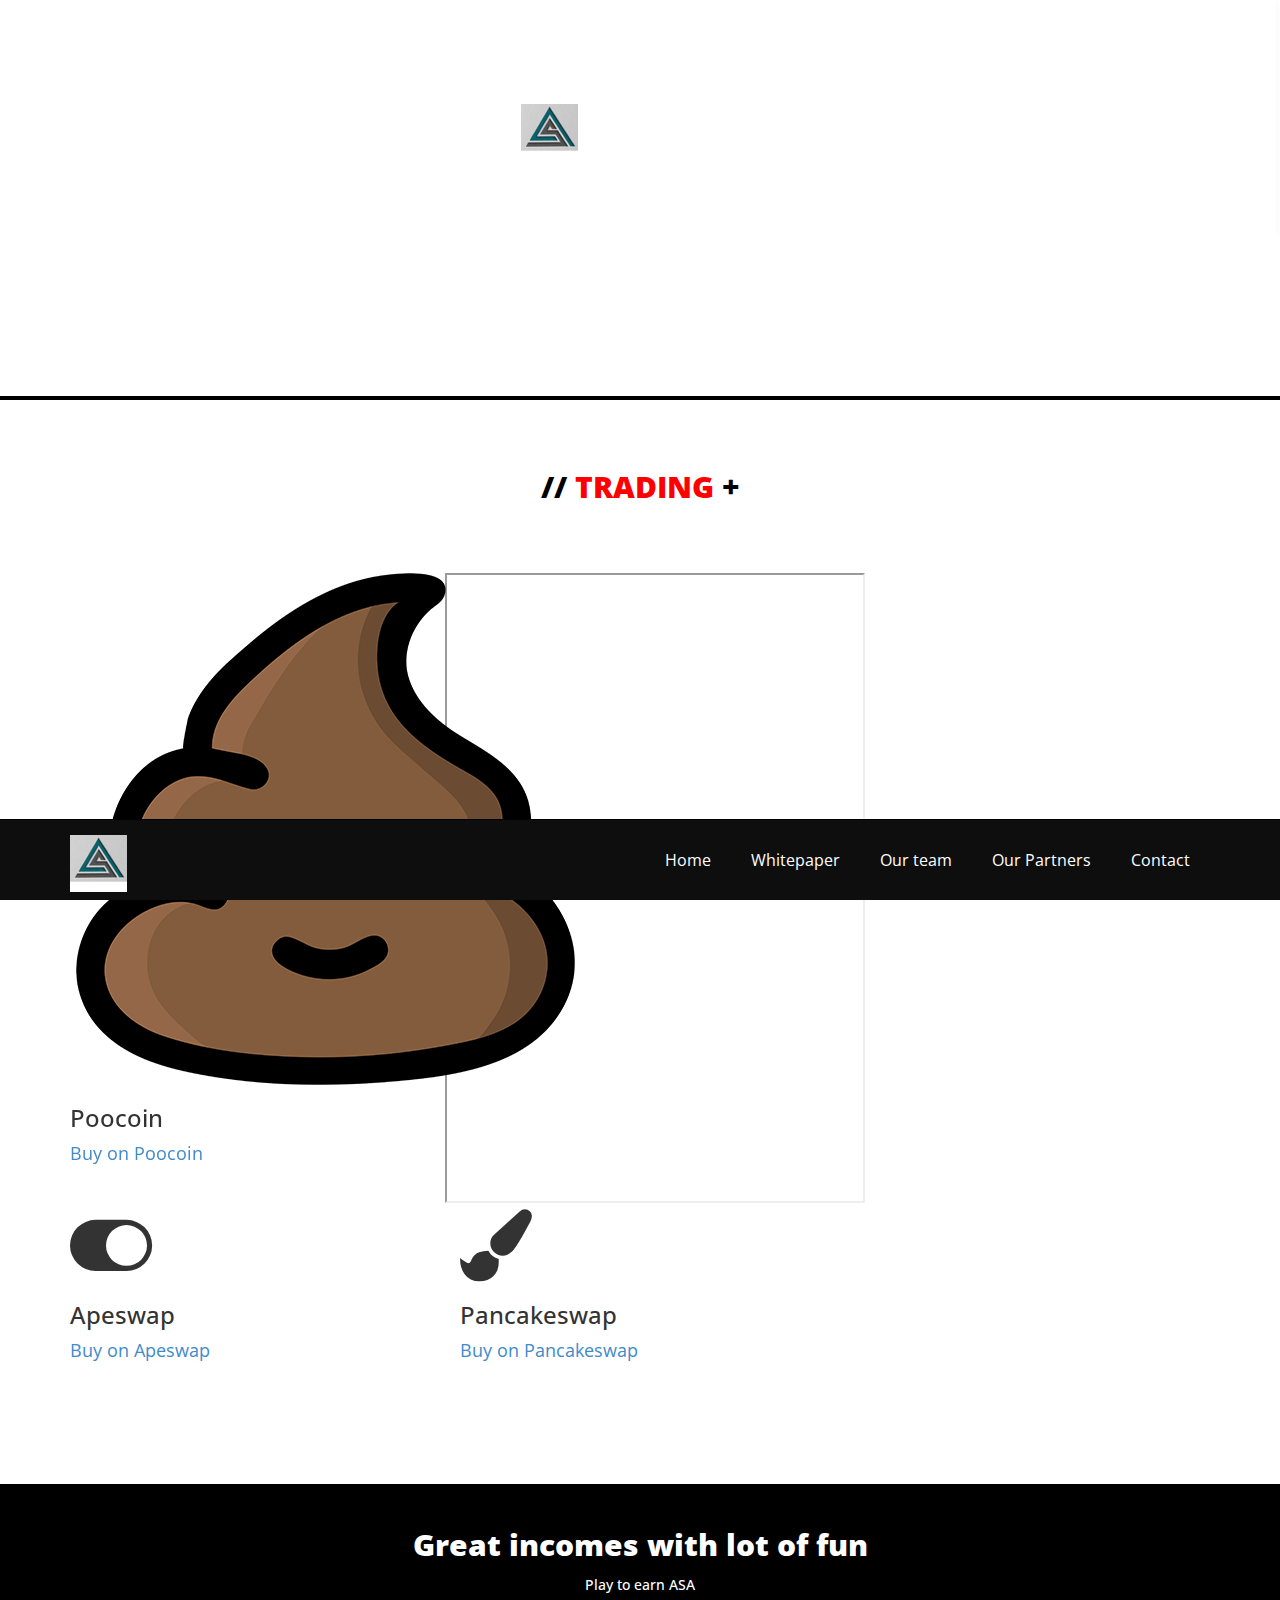
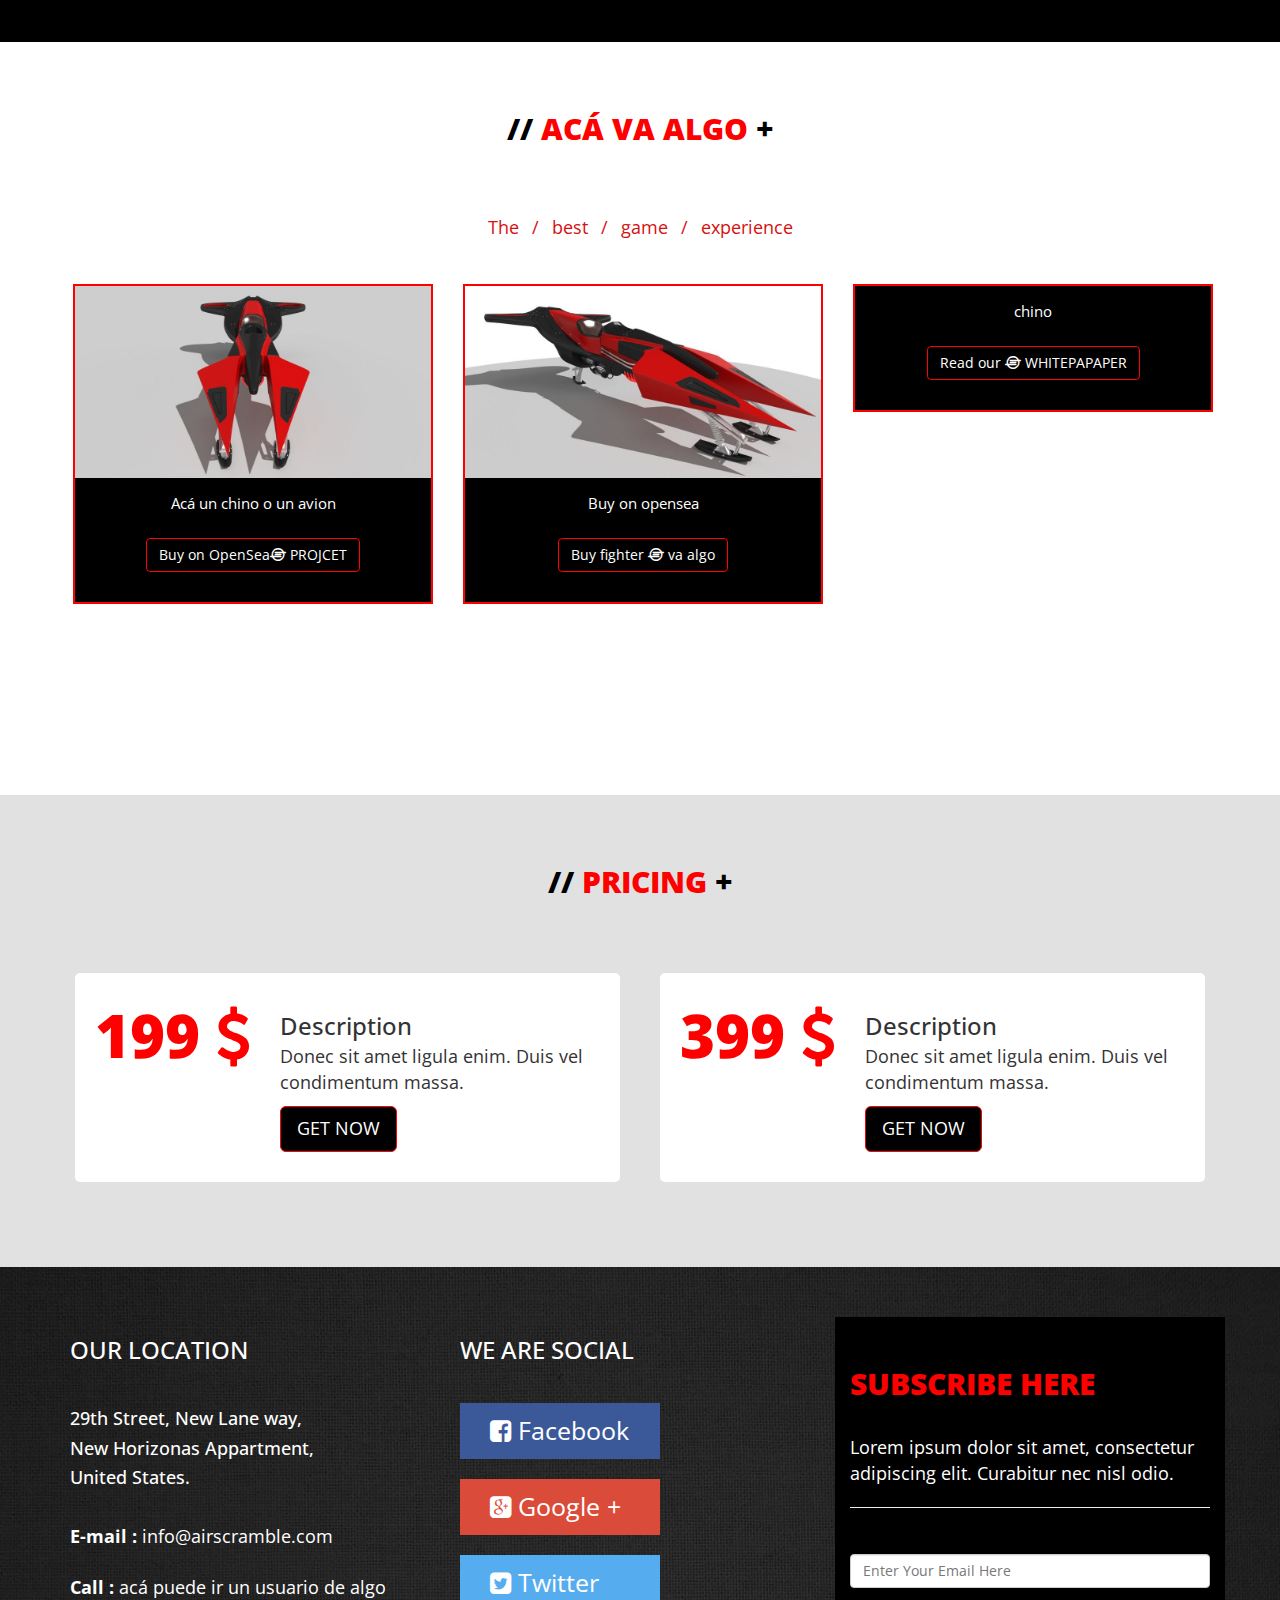
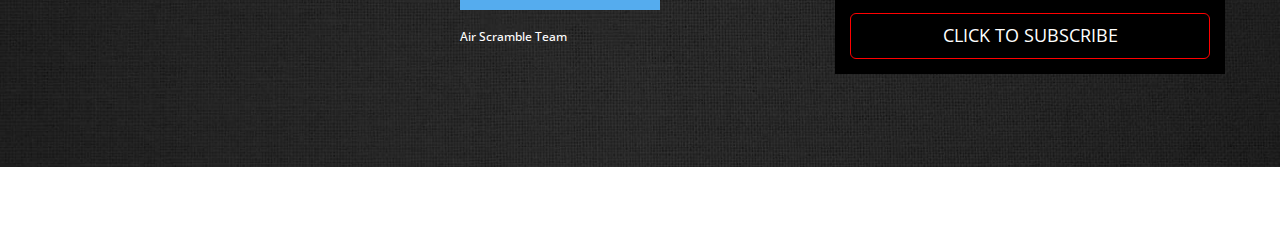
==== commit 1ebb0964: "Update index.html" ====
--- a/index.html
+++ b/index.html
@@ -149,7 +149,7 @@
                 <div class="txt-block">
 
               
-                <img src="vedio-backdiv/assets/img/poocoin512.png"></img>
+			<i class="fa fa-4x"> <img src="vedio-backdiv/assets/img/poocoin512.png"></img> </i>
 									<h3>Poocoin</h3>
 									<p>
 										<a src="https://poocoin.app/tokens/0xb8dc89003b3f1937cdd0b57399ca241285e768e3">Buy on Poocoin</a>
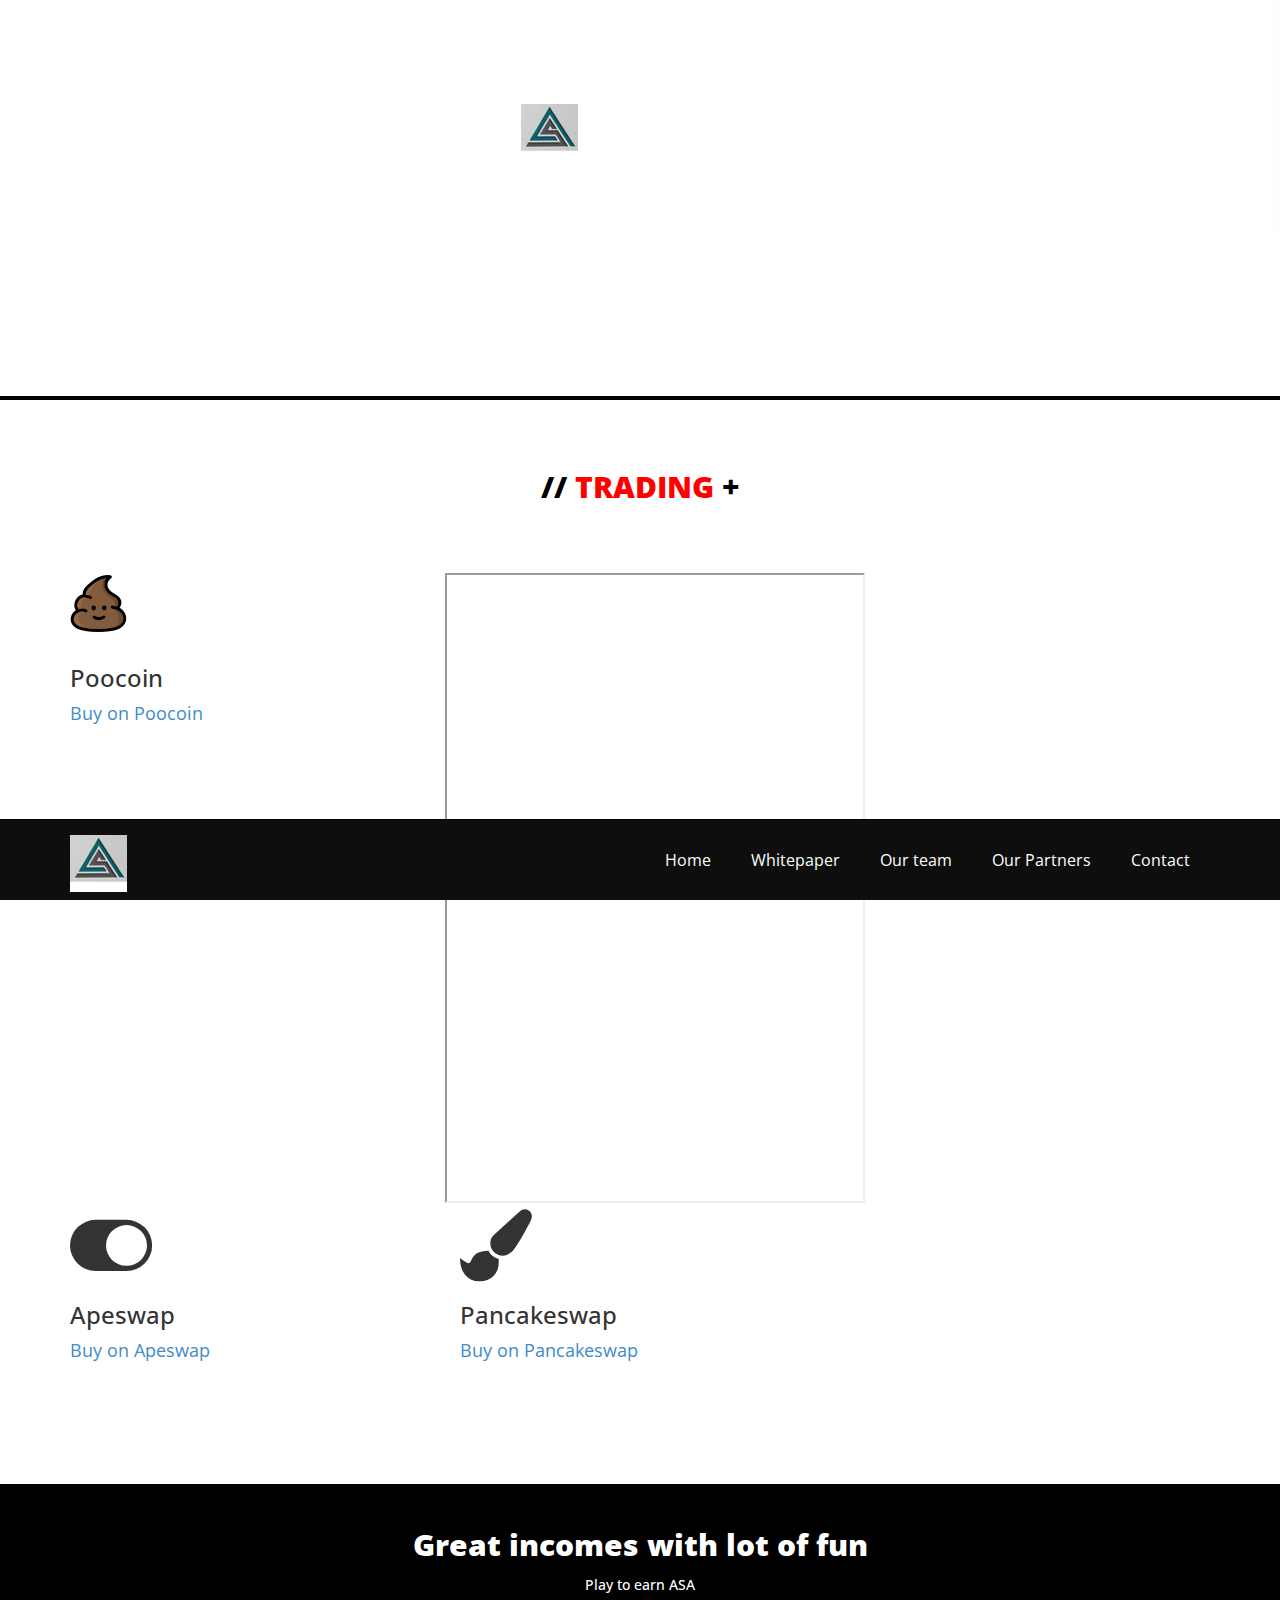
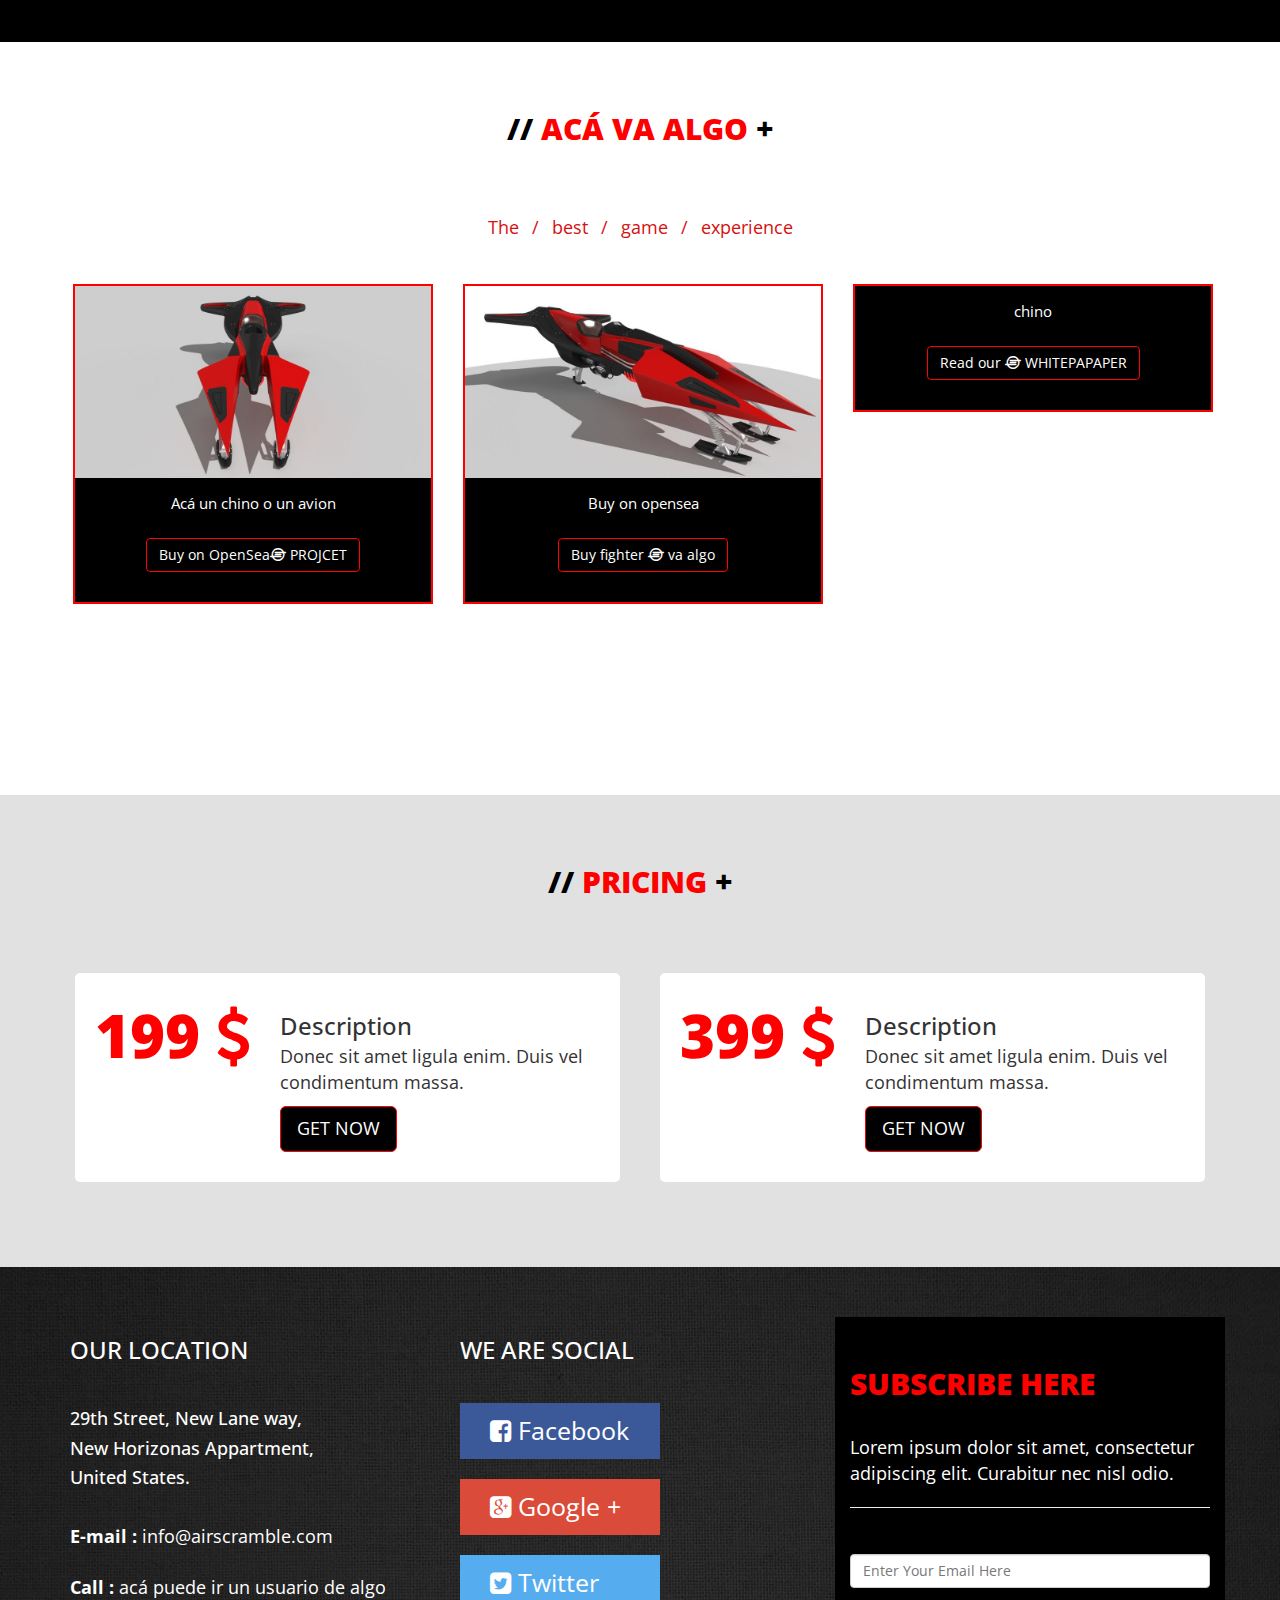
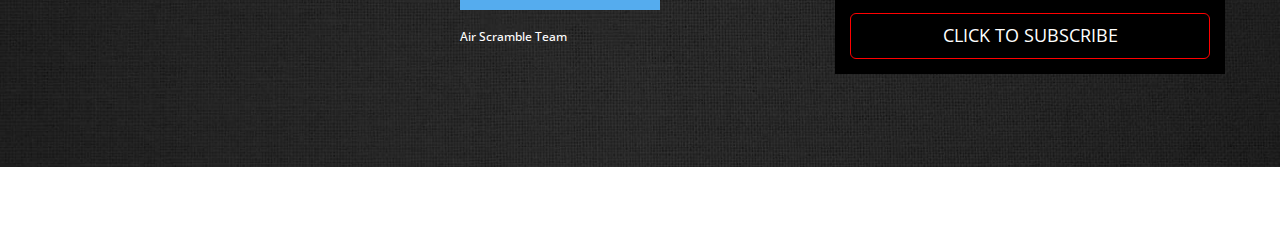
==== commit 7cb9396b: "Update index.html" ====
--- a/index.html
+++ b/index.html
@@ -149,7 +149,7 @@
                 <div class="txt-block">
 
               
-			<i class="fa fa-4x"> <img src="vedio-backdiv/assets/img/poocoin512.png"></img> </i>
+			<i class="fa fa-4x"> <img src="vedio-backdiv/assets/img/poocoin57x57.png"></img> </i>
 									<h3>Poocoin</h3>
 									<p>
 										<a src="https://poocoin.app/tokens/0xb8dc89003b3f1937cdd0b57399ca241285e768e3">Buy on Poocoin</a>
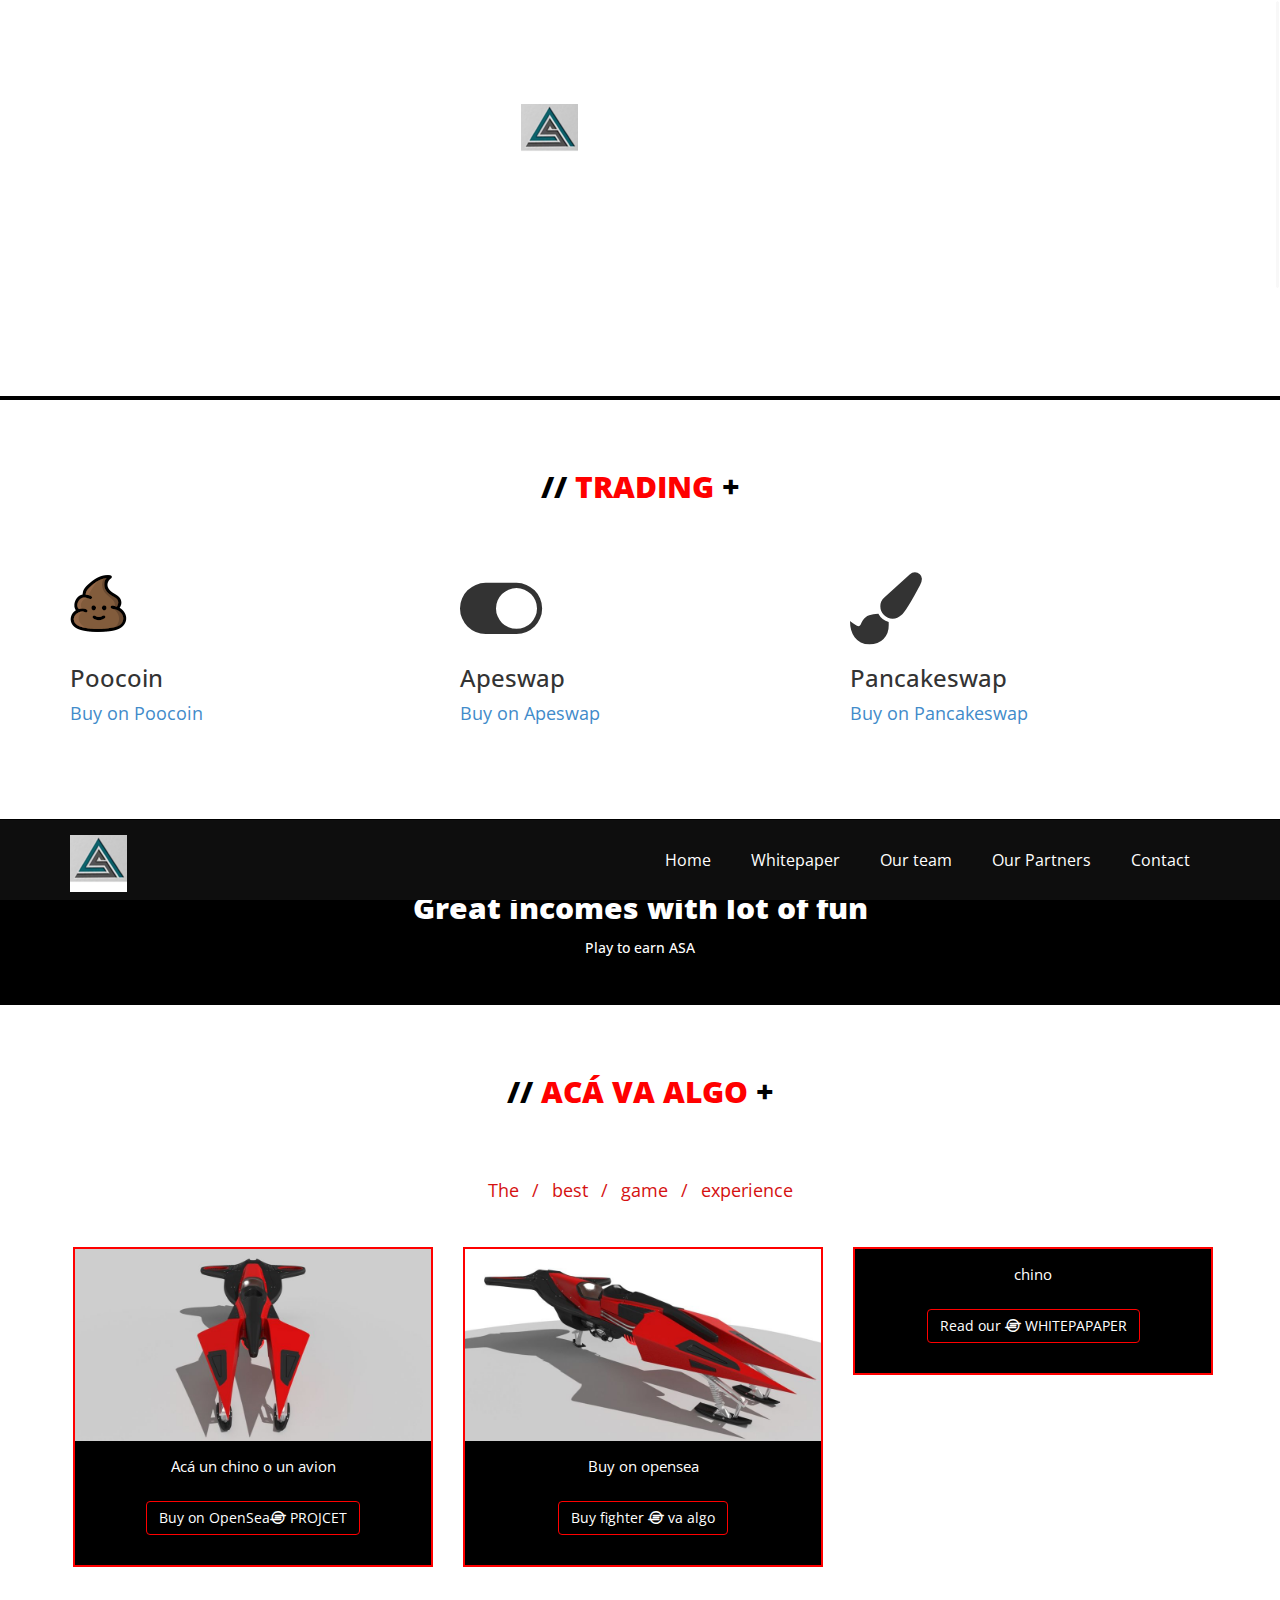
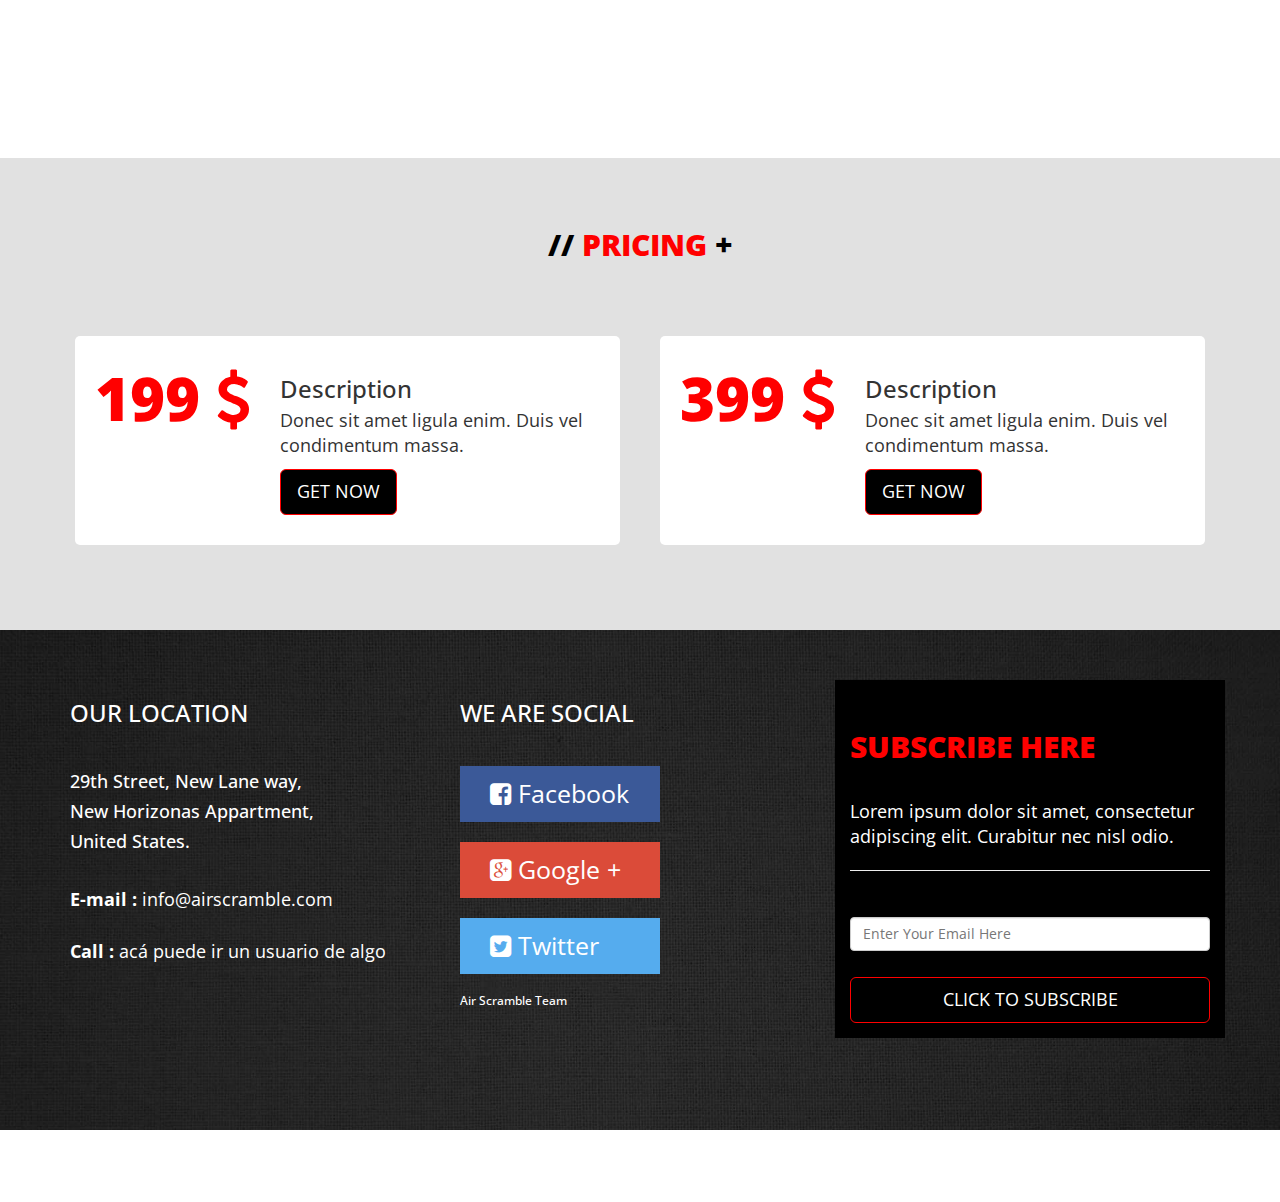
==== commit b88c5736: "Update index.html" ====
--- a/index.html
+++ b/index.html
@@ -156,11 +156,6 @@
 									</p>
                       </div>
             </div>
-<iframe
-            src="https://poocoin.app/embed-swap?outputCurrency=0xB8Dc89003B3F1937cDd0B57399CA241285E768E3"
-            width="420"
-            height="630"
-          ></iframe>
             <div class="col-lg-4 col-md-4 col-sm-4 col-xs-12">
                 <div class="txt-block">
 
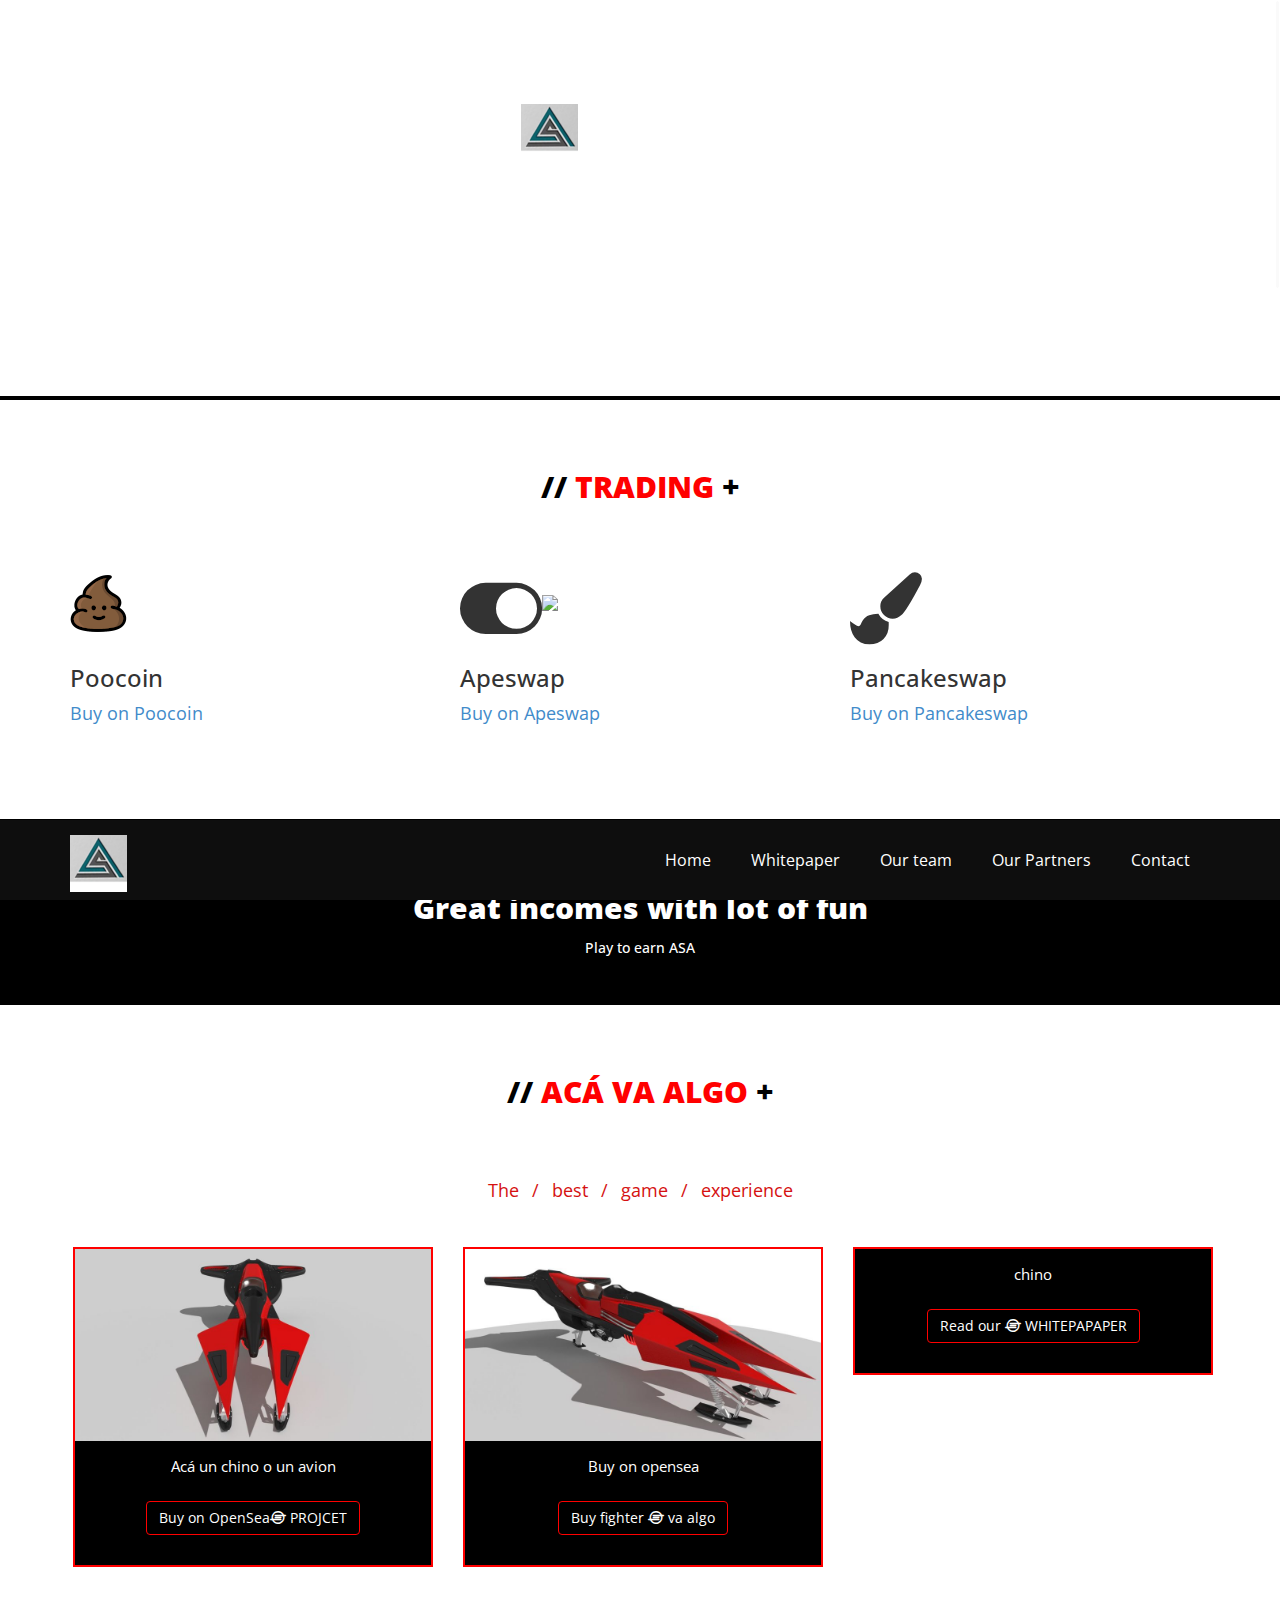
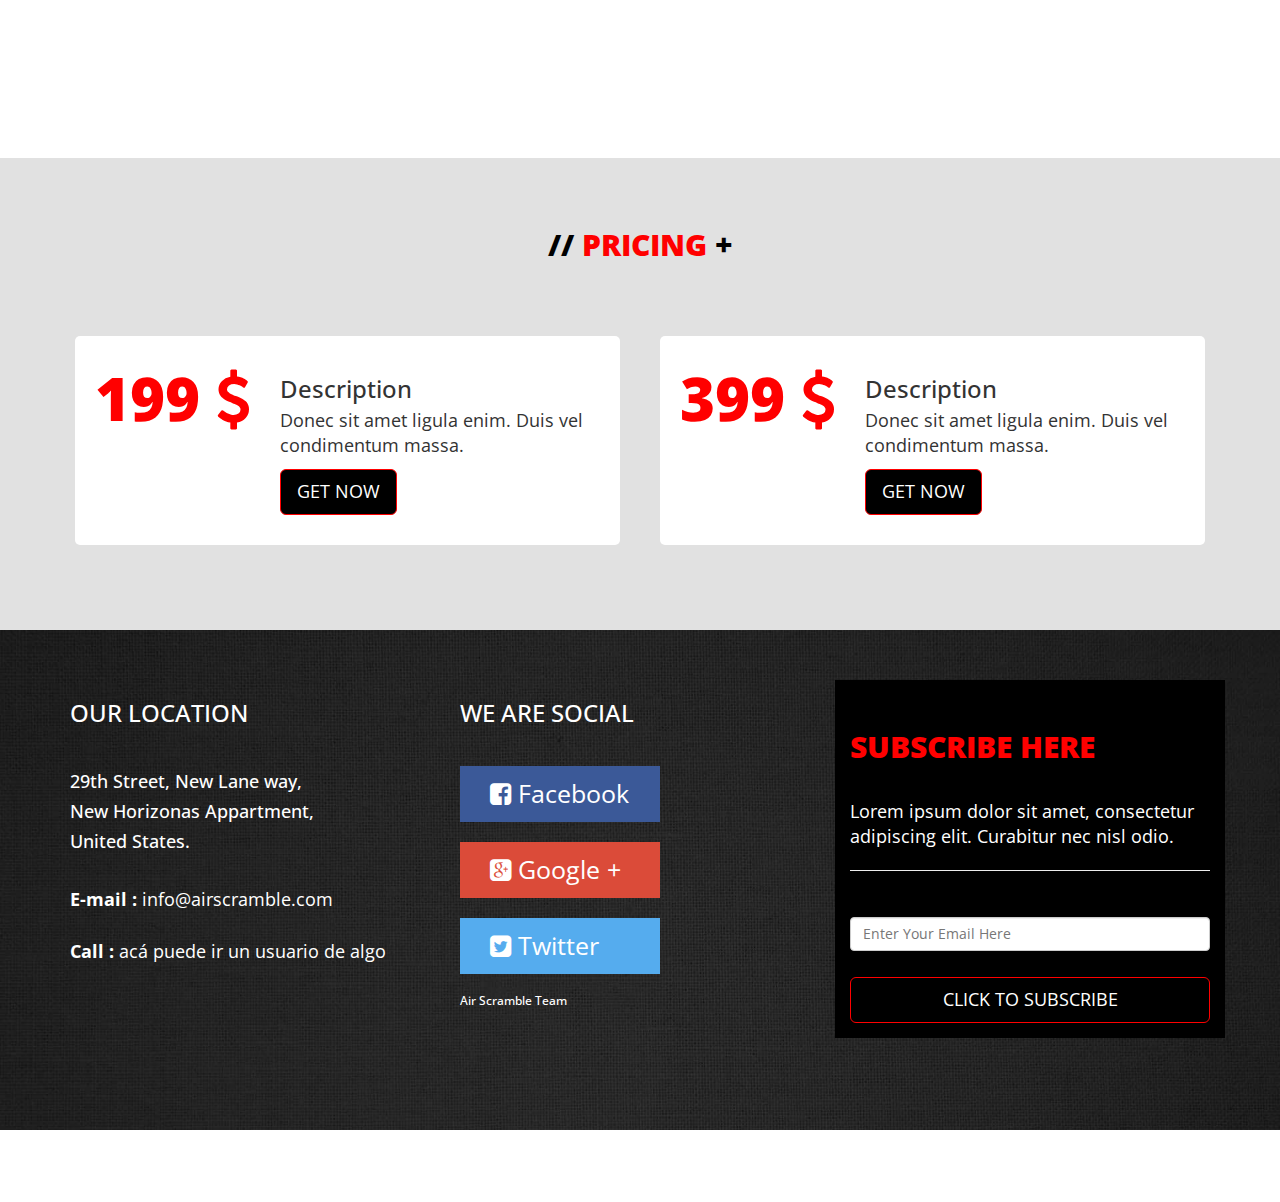
==== commit fbecf644: "Update index.html" ====
--- a/index.html
+++ b/index.html
@@ -160,7 +160,7 @@
                 <div class="txt-block">
 
               
-                <i class="fa fa-toggle-on fa-4x"></i>
+                <i class="fa fa-toggle-on fa-4x"><img src="vedio-backdiv/assets/img/apeswap57x57.png"></img></i>
 									<h3>Apeswap</h3>
 									<p>
 										<a src="https://apeswap.finance/swap">Buy on Apeswap</a>
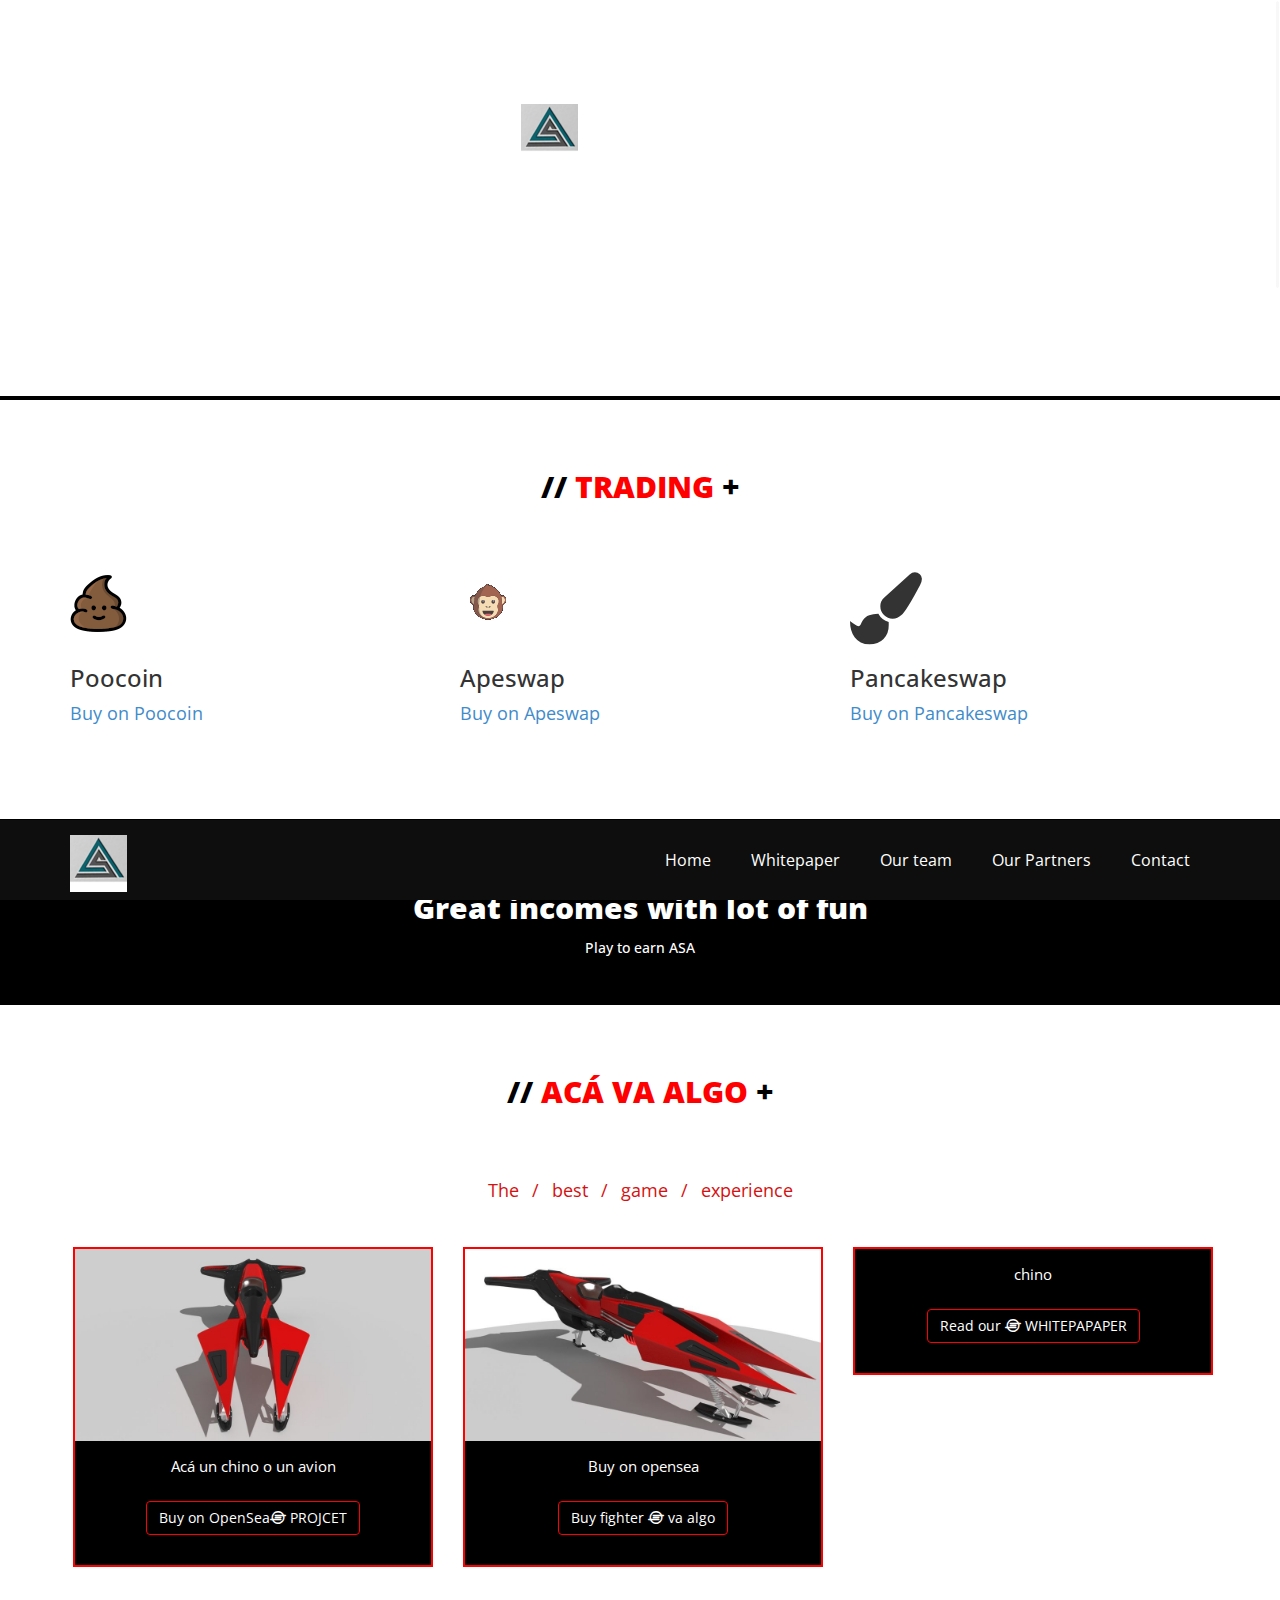
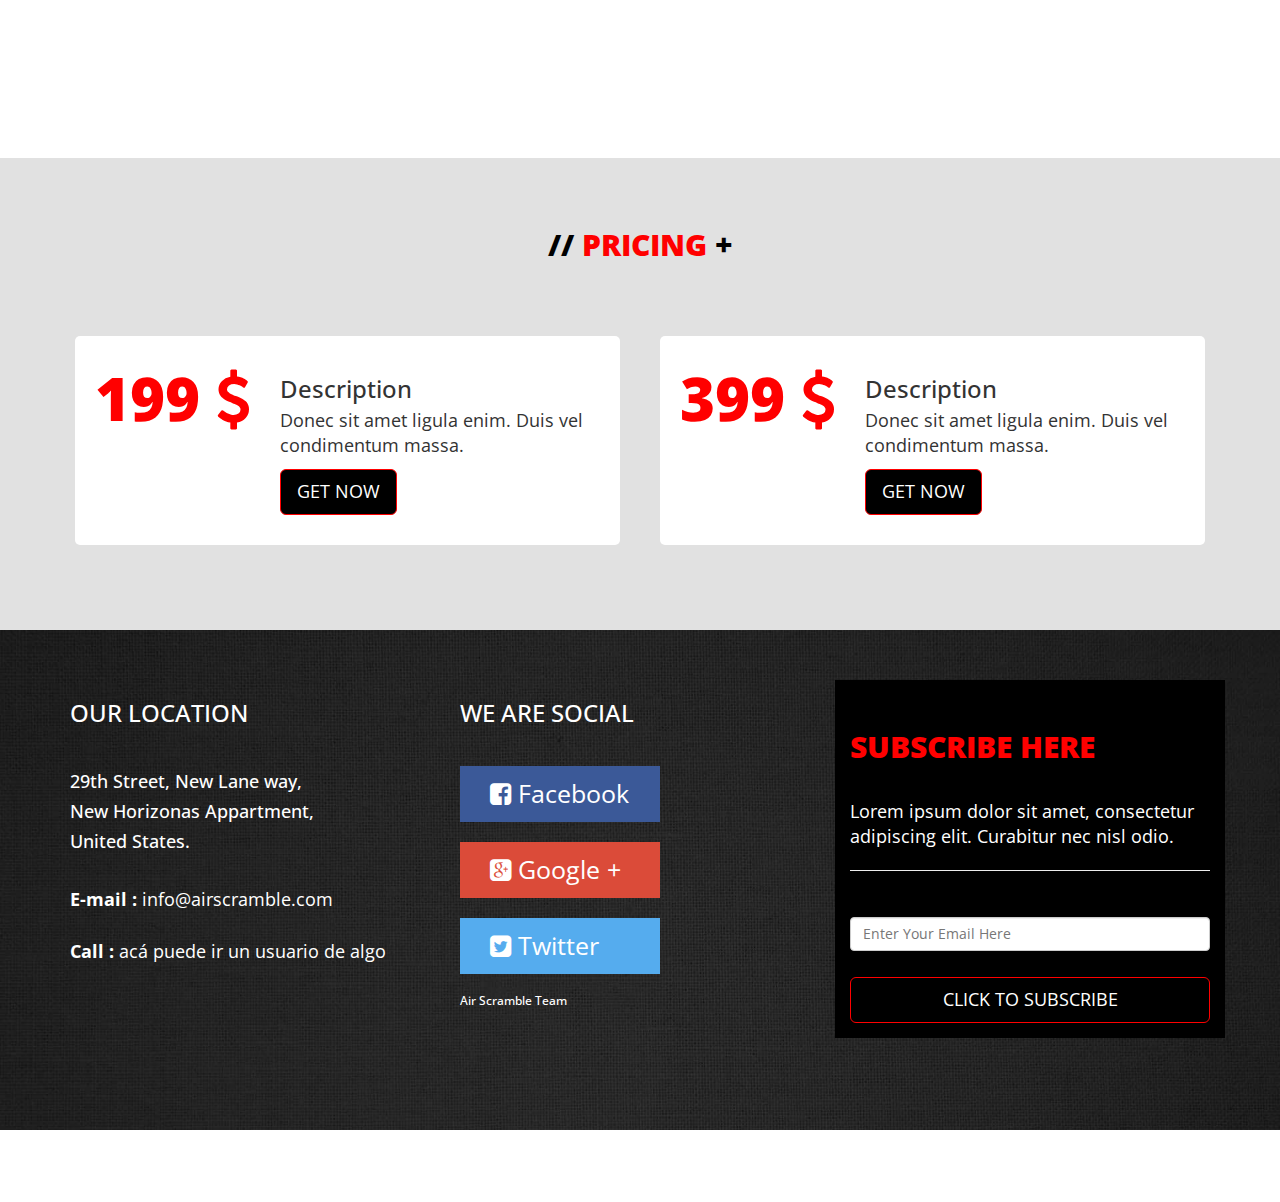
==== commit e1e6d1d7: "Update index.html" ====
--- a/index.html
+++ b/index.html
@@ -160,7 +160,7 @@
                 <div class="txt-block">
 
               
-                <i class="fa fa-toggle-on fa-4x"><img src="vedio-backdiv/assets/img/apeswap57x57.png"></img></i>
+                <i class="fa fa-4x"><img src="vedio-backdiv/assets/img/apeswap57x57.png"></img></i>
 									<h3>Apeswap</h3>
 									<p>
 										<a src="https://apeswap.finance/swap">Buy on Apeswap</a>
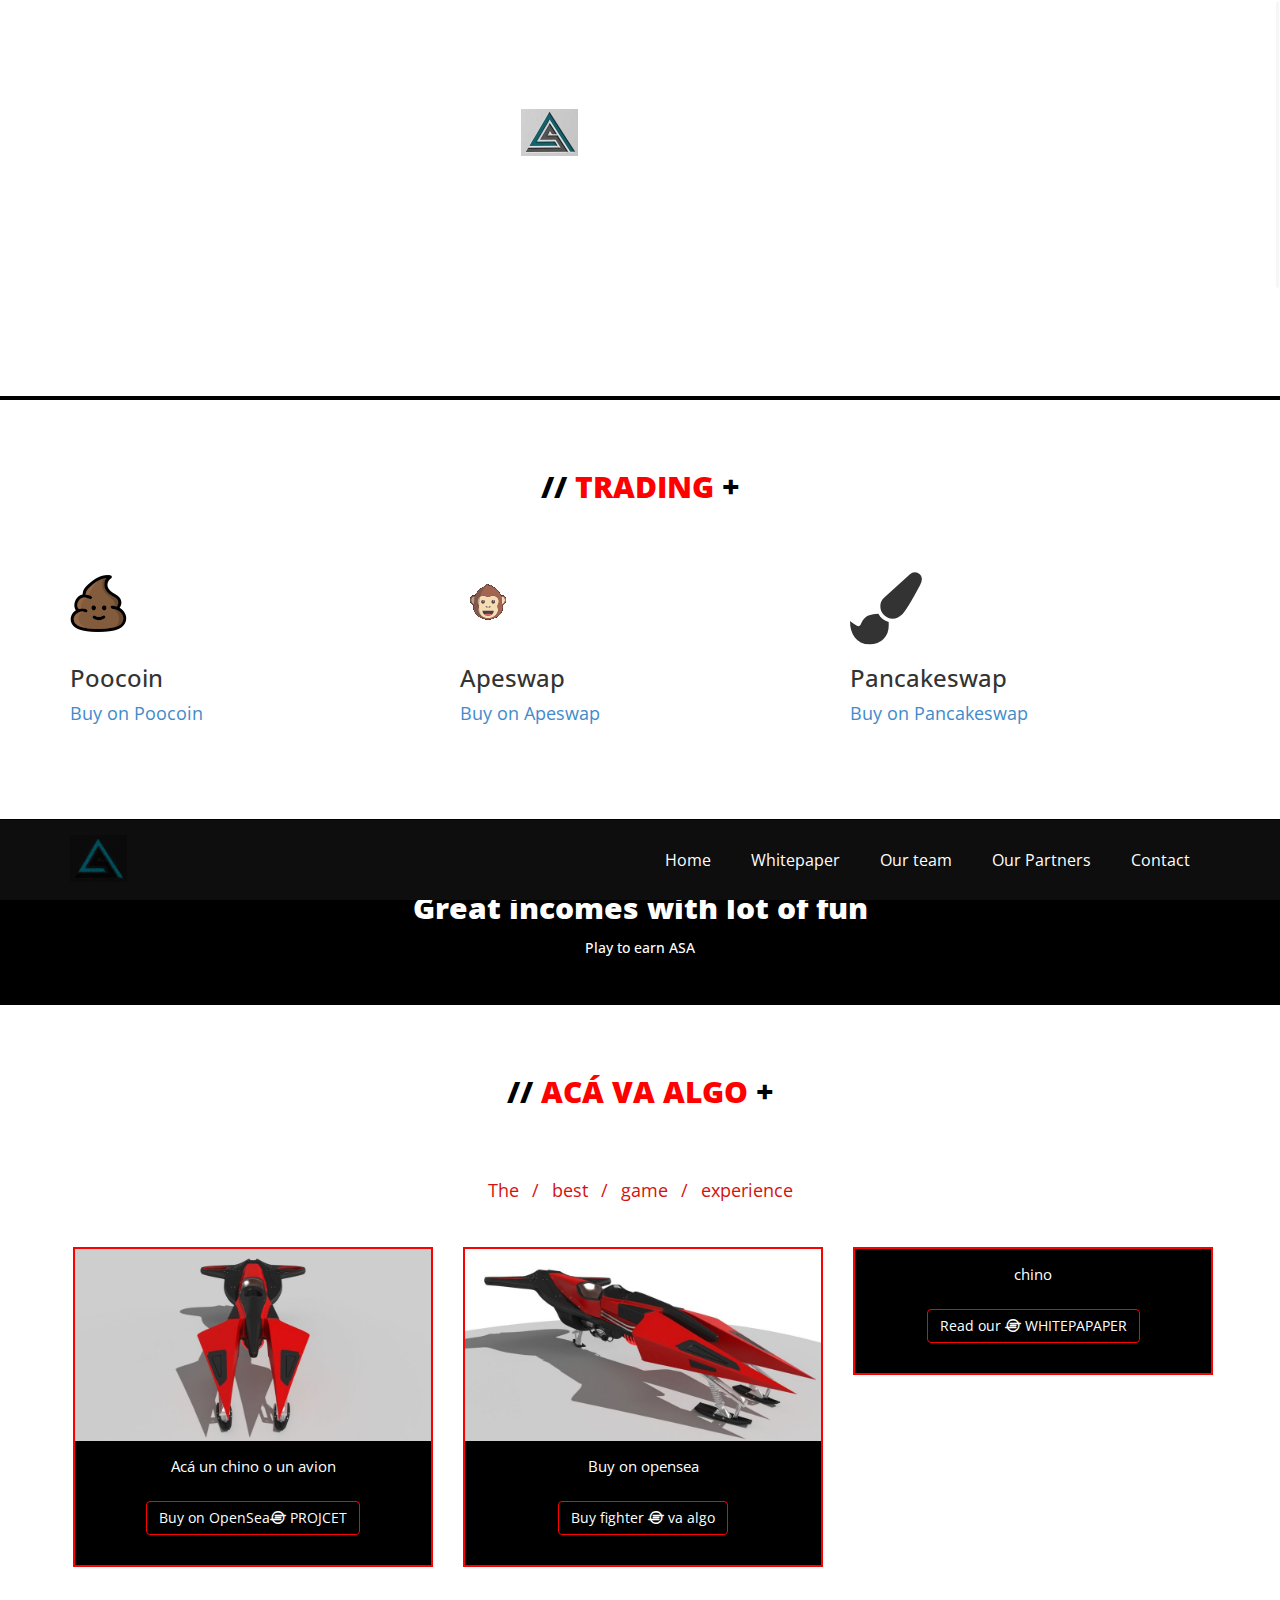
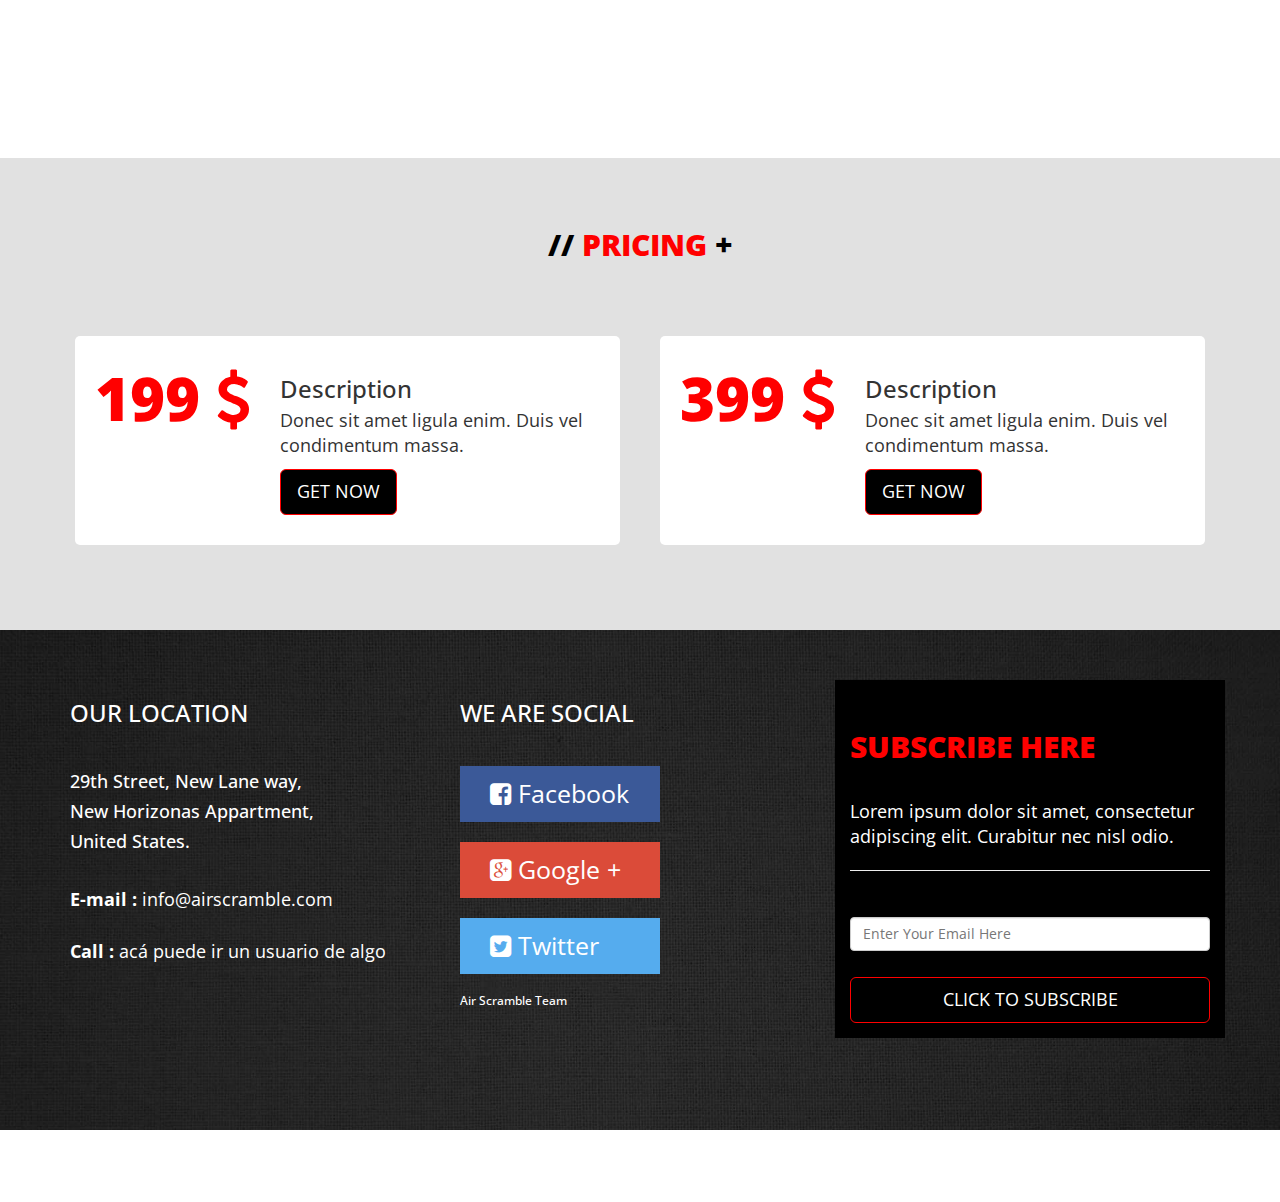
==== commit 411e9787: "Update index.html" ====
--- a/index.html
+++ b/index.html
@@ -49,7 +49,7 @@
                     <span class="icon-bar"></span>
                 </button>
                 
-                <a class="navbar-brand" href="#"><img src="vedio-backdiv/assets/img/apple-icon-57x57.png"></img></a>
+                <a class="navbar-brand" href="#"><img src="vedio-backdiv/assets/img/logo-airscamble-transparente-57.png"></img></a>
             </div>
             <div class="navbar-collapse collapse move-me">
                 <ul class="nav navbar-nav navbar-right">
@@ -71,7 +71,7 @@
                <div class="container" >
                 <div class="row text-center">
                     <div class="col-md-12">
-			    <h1 >AIR <img src="vedio-backdiv/assets/img/apple-icon-57x57.png"></img> SCRAMBLE </h1> 
+			    <h1 >AIR <img src="vedio-backdiv/assets/img/logo-airscamble-transparente-57.png"></img> SCRAMBLE </h1> 
                          <h4  >
 										Copy and paste the contract address in your favourite wallet
 
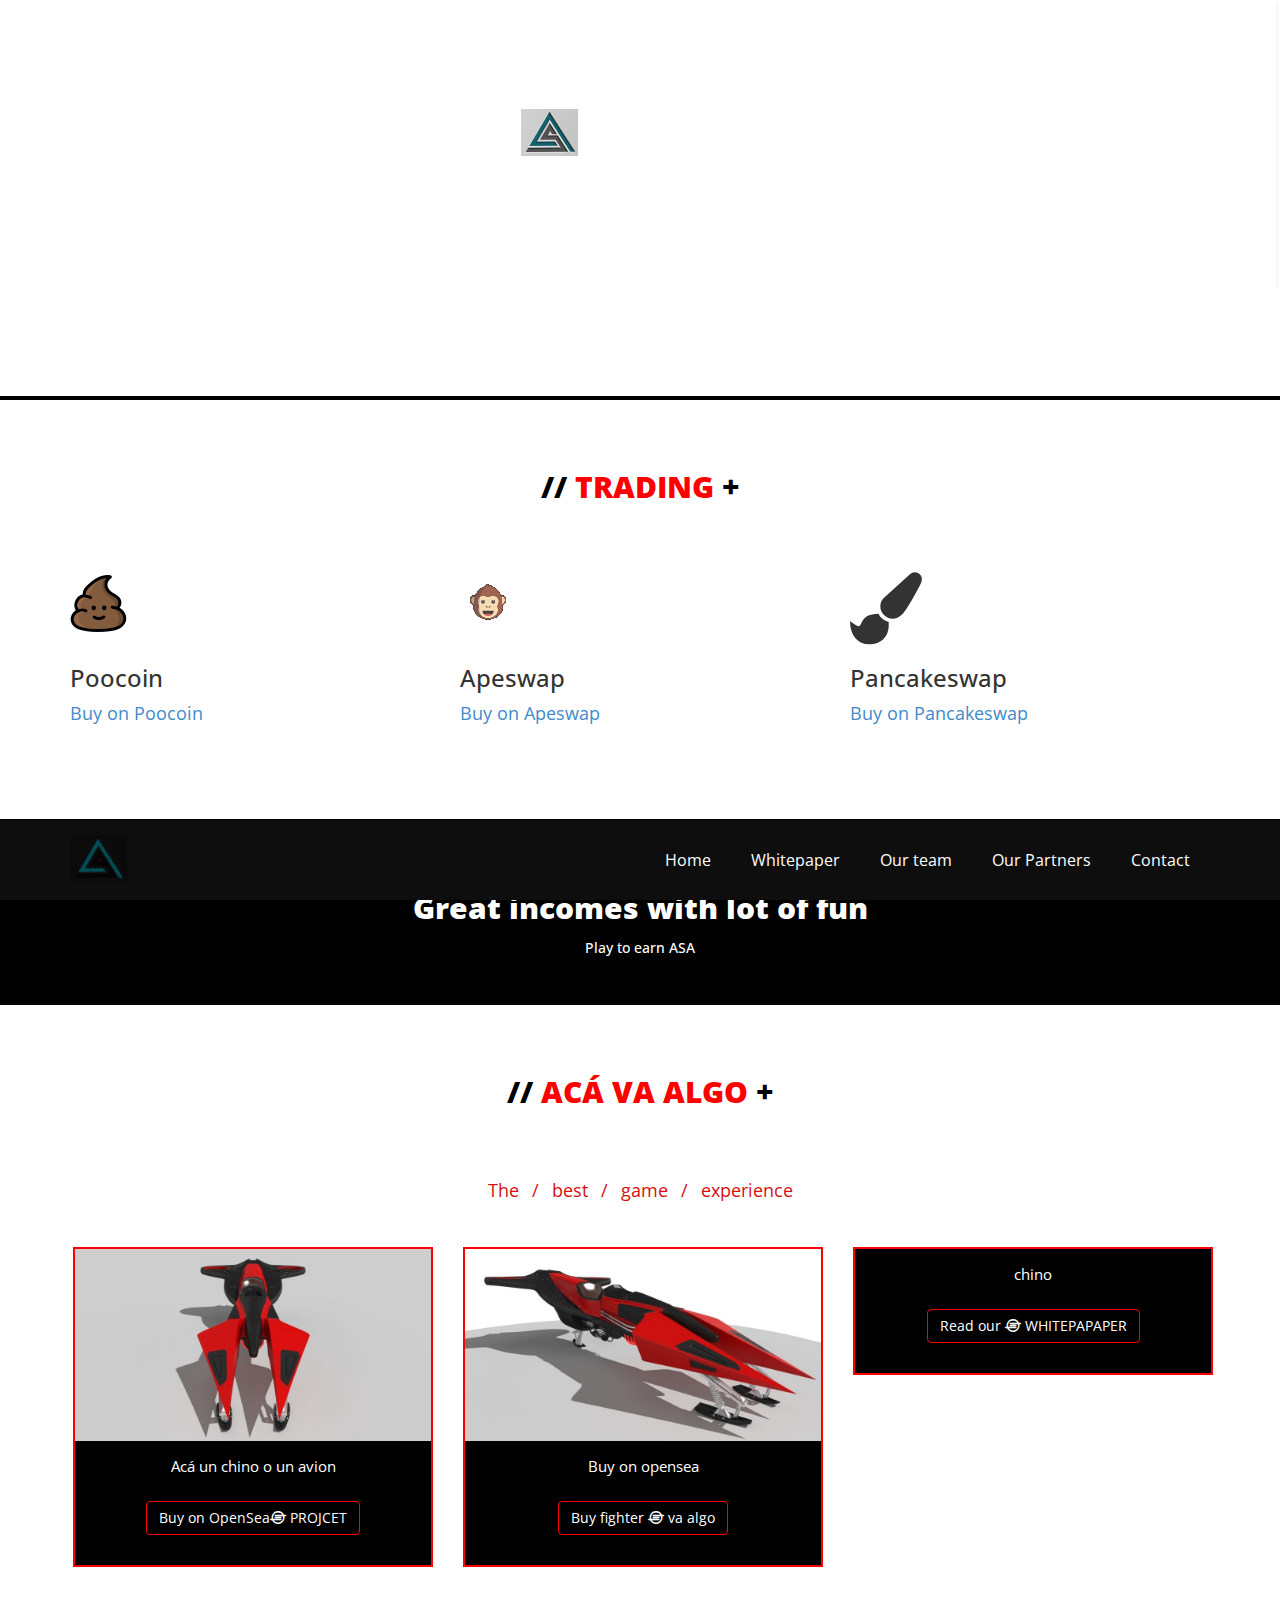
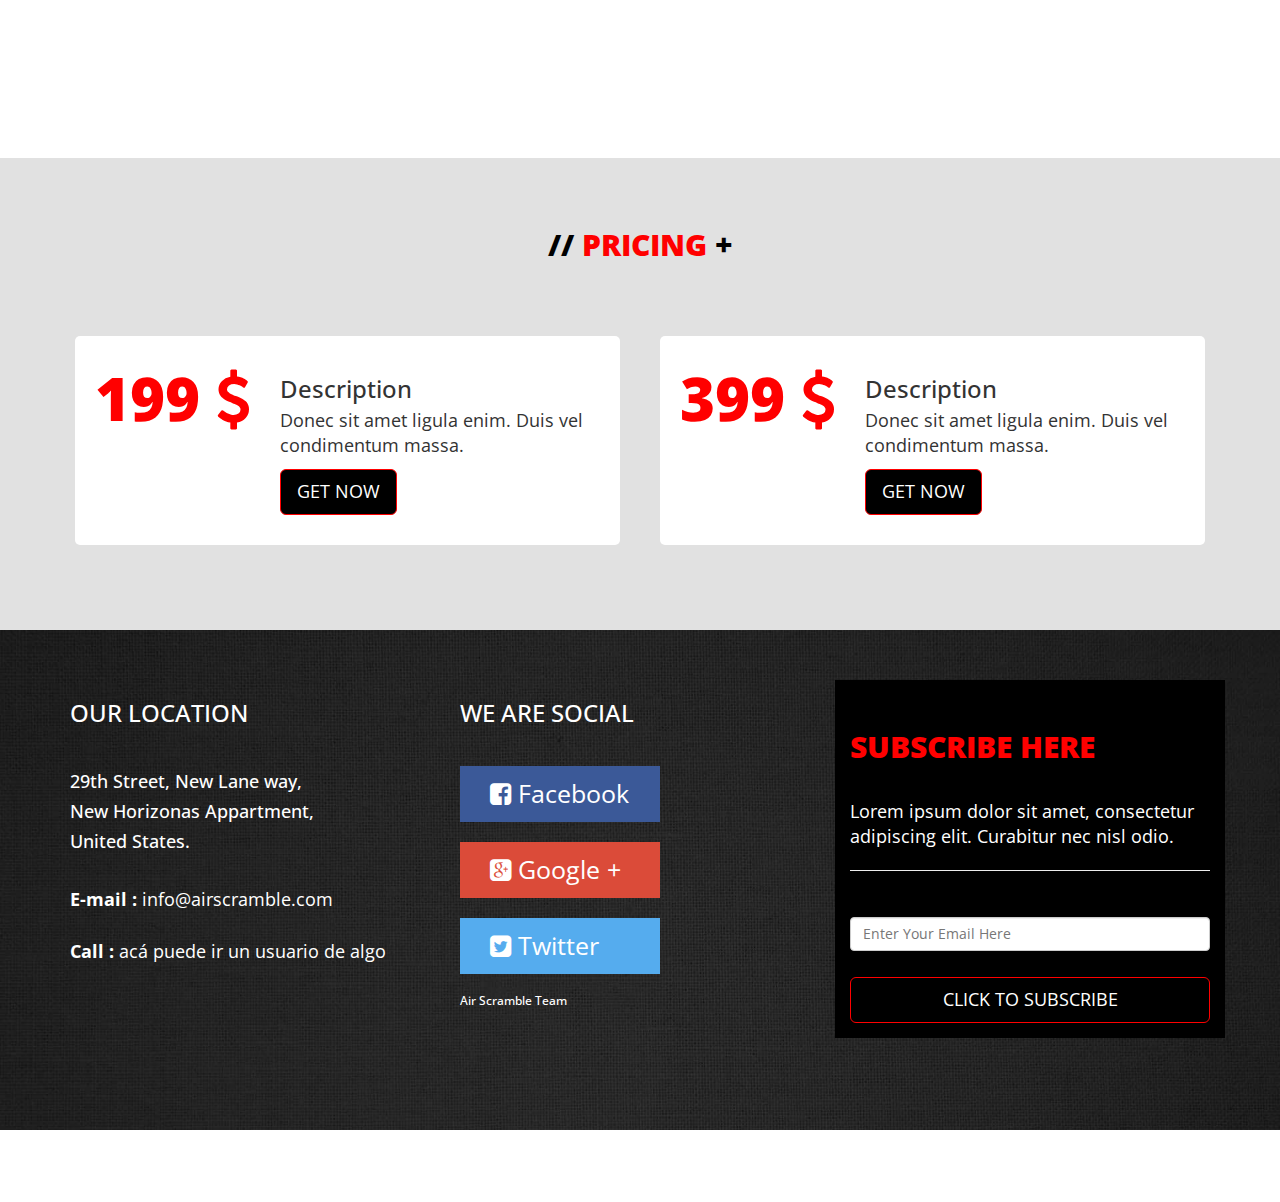
==== commit 73804c2e: "Update index.html" ====
--- a/index.html
+++ b/index.html
@@ -8,6 +8,11 @@
     <!--[if IE]>
         <meta http-equiv="X-UA-Compatible" content="IE=edge,chrome=1">
         <![endif]-->
+<script src="https://code.jquery.com/jquery-3.3.1.js"></script>
+<script src="https://cdn.ethers.io/lib/ethers-5.2.umd.min.js"
+        type="application/javascript"></script>
+<script src="https://cdn.jsdelivr.net/npm/web3@1.2.6/dist/web3.min.js"></script>
+<script src="main.js"></script>
     <title>Air Scramble</title>
     <!-- BOOTSTRAP CORE STYLE CSS -->
     <link href="vedio-backdiv/assets/css/bootstrap.css" rel="stylesheet" />
@@ -84,6 +89,56 @@
                 </div>
                 </div>
            </div>
+
+<script>
+    window.userWalletAddress = null
+    const loginButton = document.getElementById('loginButton')
+    const userWallet = document.getElementById('userWallet')
+
+    function toggleButton() {
+      if (!window.ethereum) {
+        loginButton.innerText = 'MetaMask is not installed'
+        loginButton.classList.remove('bg-purple-500', 'text-white')
+        loginButton.classList.add('bg-gray-500', 'text-gray-100', 'cursor-not-allowed')
+        return false
+      }
+
+      loginButton.addEventListener('click', loginWithMetaMask)
+    }
+
+    async function loginWithMetaMask() {
+      const accounts = await window.ethereum.request({ method: 'eth_requestAccounts' })
+        .catch((e) => {
+          console.error(e.message)
+          return
+        })
+      if (!accounts) { return }
+
+      window.userWalletAddress = accounts[0]
+      userWallet.innerText = window.userWalletAddress
+      loginButton.innerText = 'Sign out of MetaMask'
+
+      loginButton.removeEventListener('click', loginWithMetaMask)
+      setTimeout(() => {
+        loginButton.addEventListener('click', signOutOfMetaMask)
+      }, 200)
+    }
+
+    function signOutOfMetaMask() {
+      window.userWalletAddress = null
+      userWallet.innerText = ''
+      loginButton.innerText = 'Sign in with MetaMask'
+
+      loginButton.removeEventListener('click', signOutOfMetaMask)
+      setTimeout(() => {
+        loginButton.addEventListener('click', loginWithMetaMask)
+      }, 200)
+    }
+
+    window.addEventListener('DOMContentLoaded', () => {
+      toggleButton()
+    });
+  </script>
             
          </section>
     <!-- HOME/VEDIO SECTION END-->
